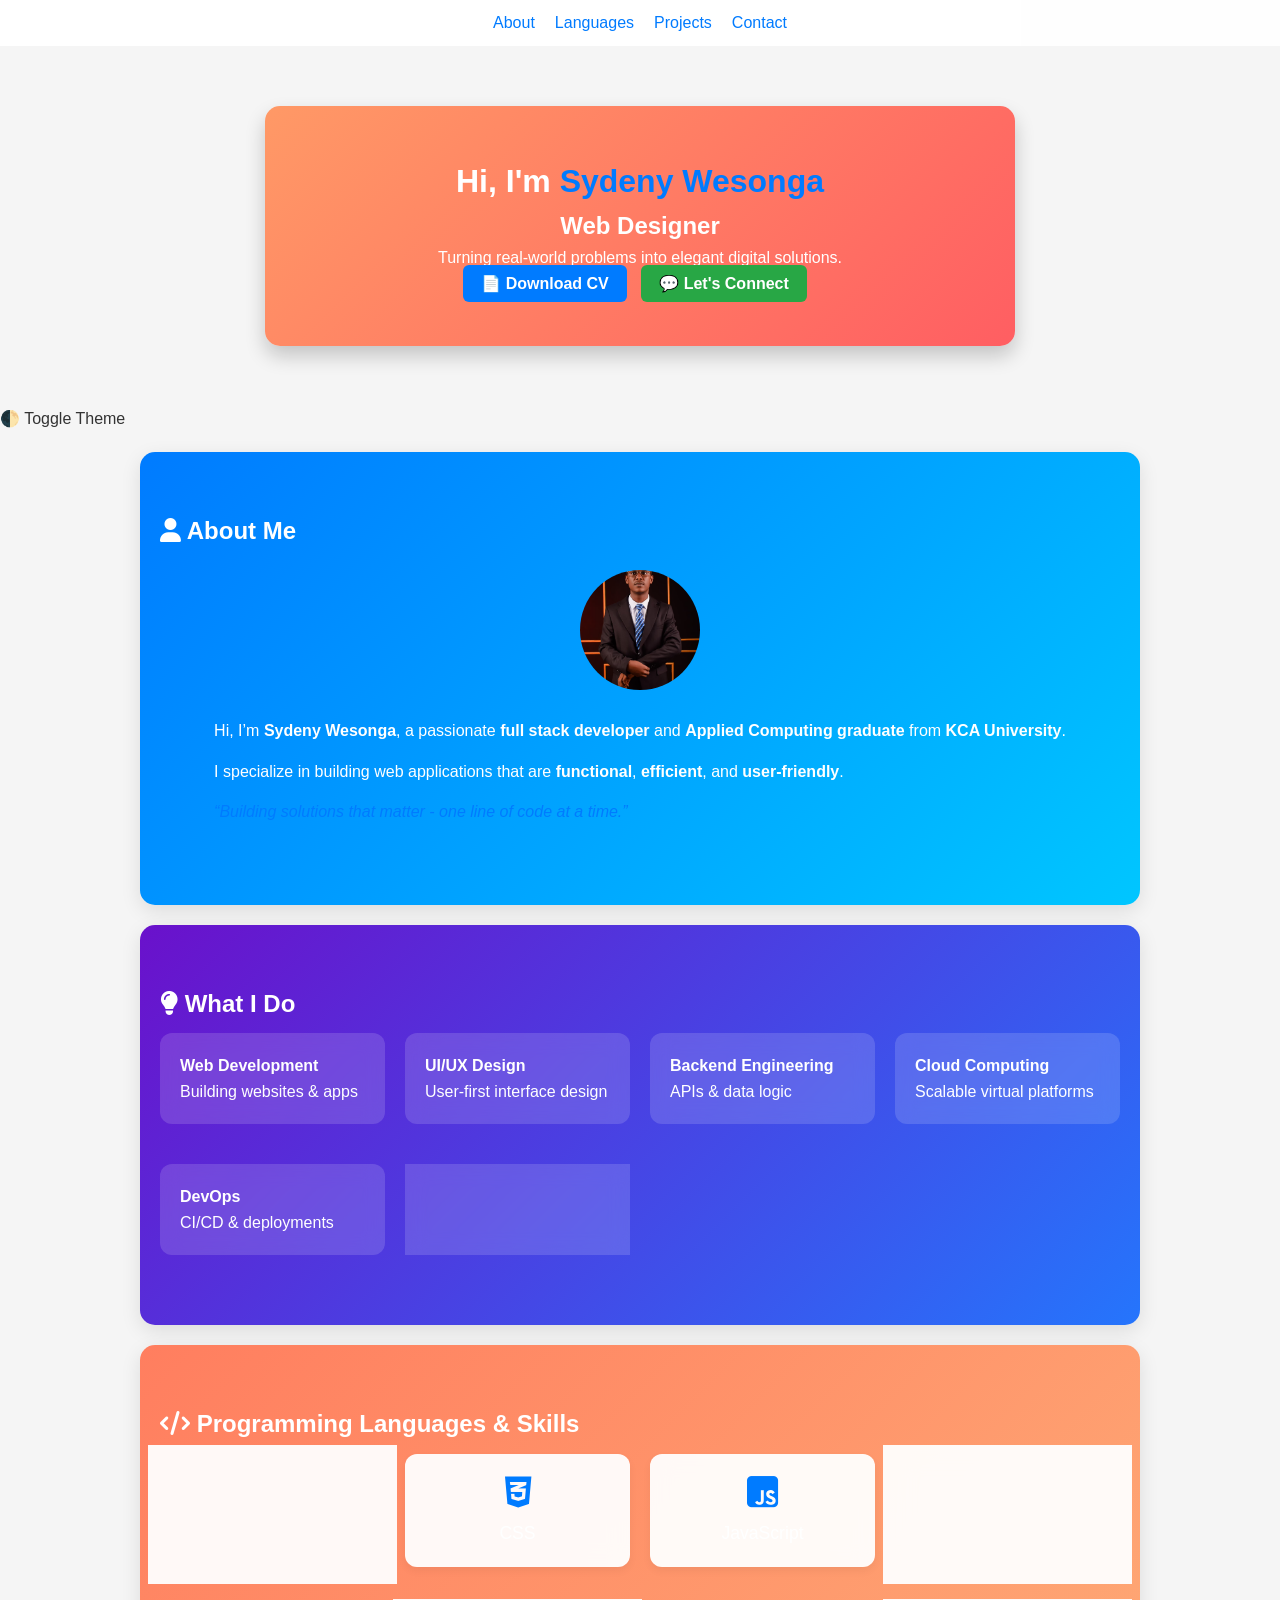
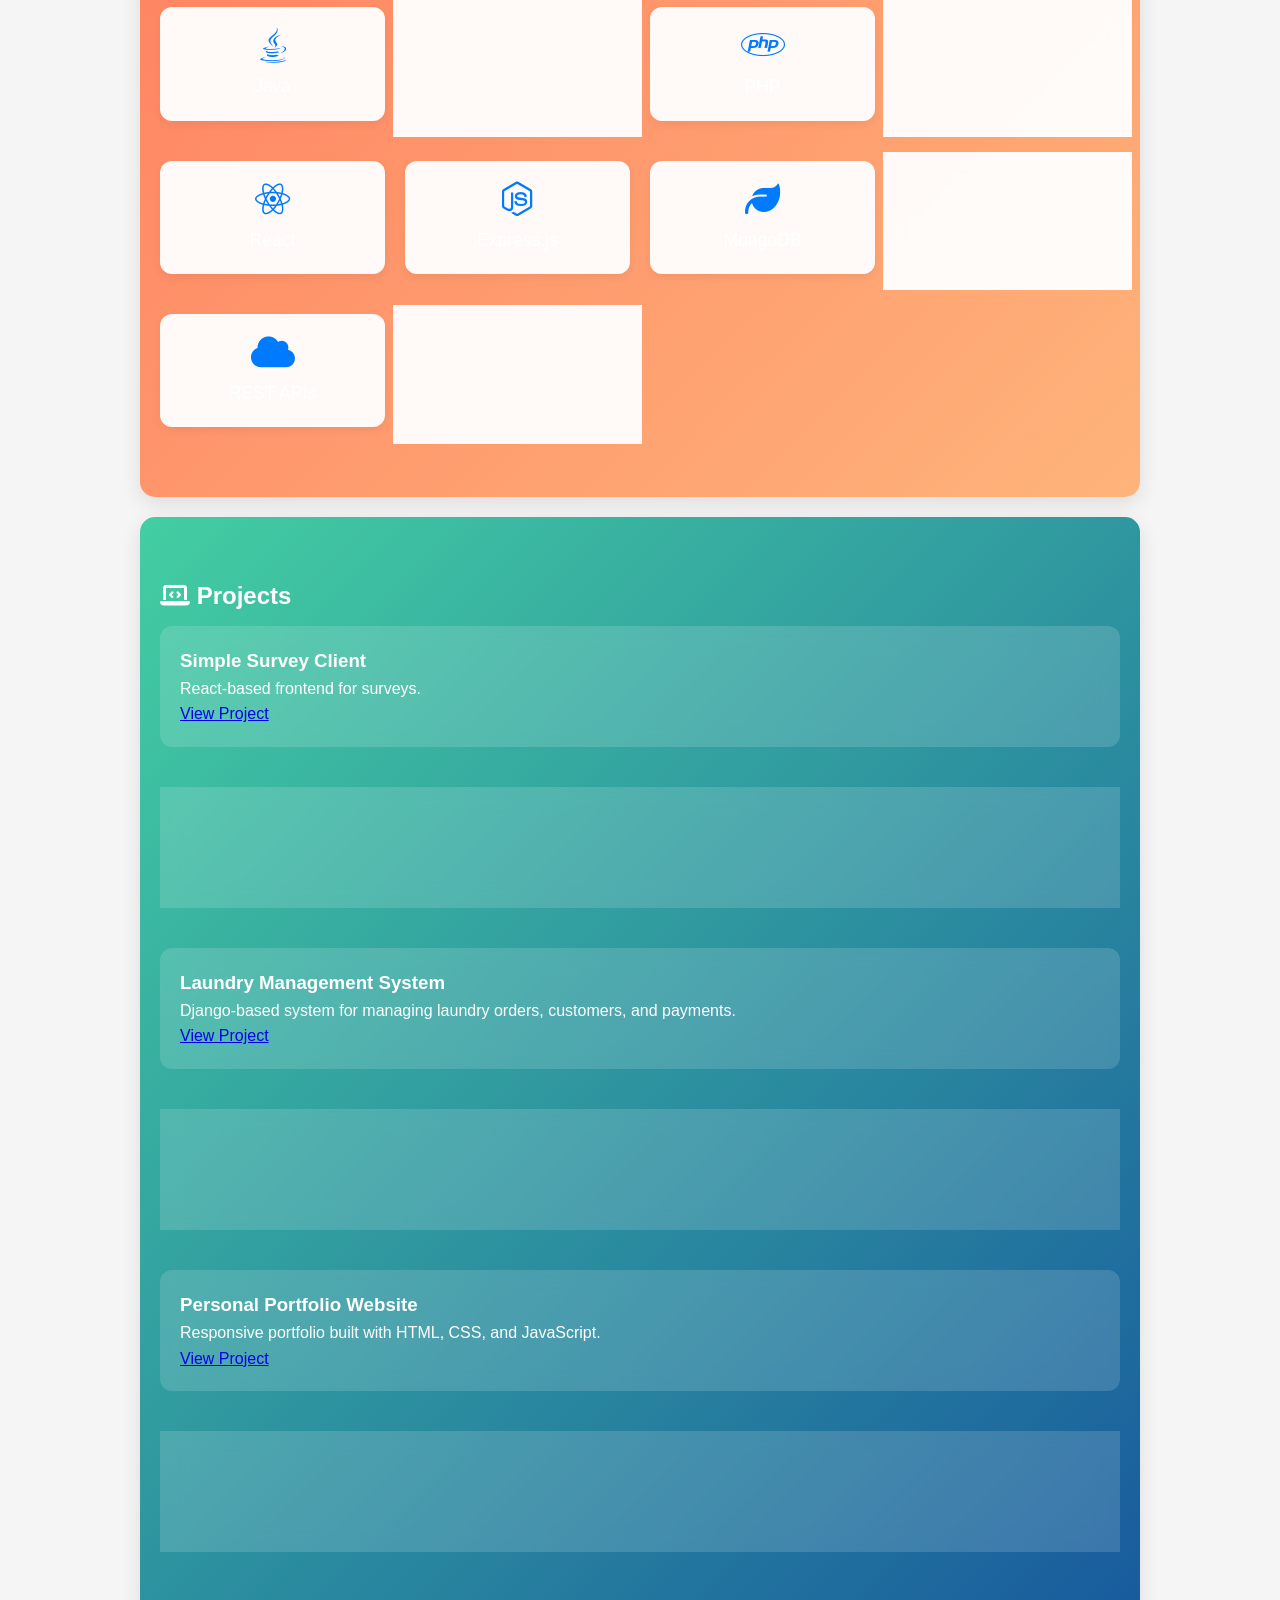
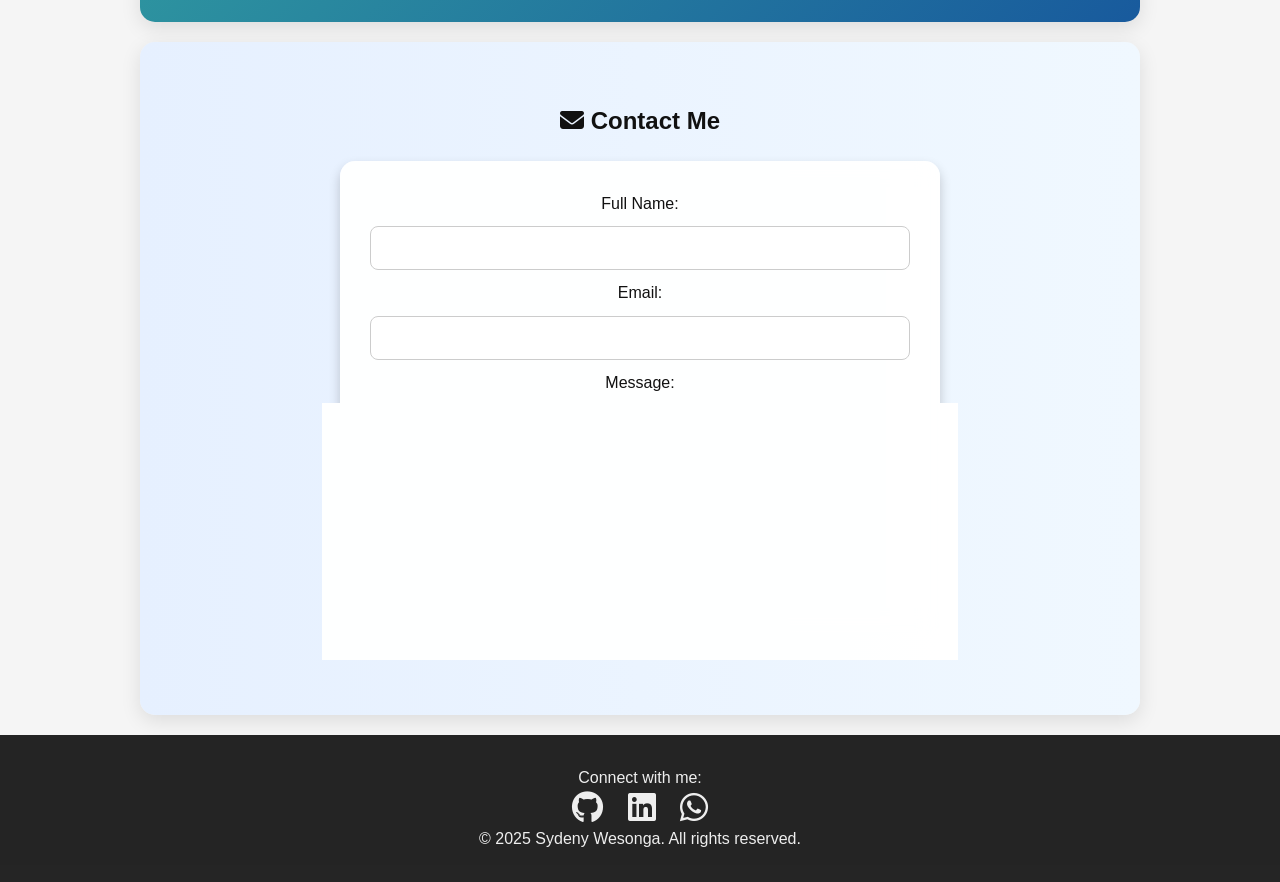
==== Portfolio/index.html @ d2469a5e "Update portfolio website and CV" ====
<!DOCTYPE html>
<html lang="en">
<head>
  <meta charset="UTF-8" />
  <meta name="viewport" content="width=device-width, initial-scale=1.0" />
  <title>Sydeny Wesonga | Portfolio</title>
  <link rel="stylesheet" href="style.css" />
  <link rel="stylesheet" href="https://cdnjs.cloudflare.com/ajax/libs/font-awesome/6.4.0/css/all.min.css" />
</head>
<body>

  <!-- Navbar -->
  <nav class="navbar">
    <ul>
      <li><a href="#about">About</a></li>
      <li><a href="#languages">Languages</a></li>
      <li><a href="#projects">Projects</a></li>
      <li><a href="#contact">Contact</a></li>
    </ul>
  </nav>

  <!-- Hero Section -->
  <header class="hero">
    <div class="hero-card">
      <h1>Hi, I'm <span class="highlight">Sydeny Wesonga</span></h1>
      <h2 id="rotatingTitle" class="rotating-title">Full Stack Developer</h2>
      <p class="hero-intro">
        Turning real-world problems into elegant digital solutions.
      </p>
      <div class="hero-actions">
        <a href="cv.pdf" download class="btn">📄 Download CV</a>
        <a href="#contact" class="btn secondary">💬 Let's Connect</a>
      </div>
    </div>
  </header>

  <!-- Theme Toggle -->
  <input type="checkbox" id="theme-toggle" hidden />
  <label for="theme-toggle" class="theme-switch">🌓 Toggle Theme</label>

  <!-- About Section -->
  <section id="about" class="fade-in section-about">
    <h2><i class="fas fa-user"></i> About Me</h2>
    <div class="about-container">
      <div class="about-image">
        <img src="profile.jpeg" alt="Sydeny Wesonga" class="profile-pic" />
      </div>
      <div class="about-text">
        <p>Hi, I’m <strong>Sydeny Wesonga</strong>, a passionate <strong>full stack developer</strong> and <strong>Applied Computing graduate</strong> from <strong>KCA University</strong>.</p>
        <p>I specialize in building web applications that are <strong>functional</strong>, <strong>efficient</strong>, and <strong>user-friendly</strong>.</p>
        <blockquote class="motto">“Building solutions that matter - one line of code at a time.”</blockquote>
      </div>
    </div>
  </section>

  <!-- Interests Section -->
  <section id="interests" class="fade-in section-interests">
    <h2><i class="fas fa-lightbulb"></i> What I Do</h2>
    <div class="grid-container grid-3">
      <div class="card"><strong>Web Development</strong><p>Building websites & apps</p></div>
      <div class="card"><strong>UI/UX Design</strong><p>User-first interface design</p></div>
      <div class="card"><strong>Backend Engineering</strong><p>APIs & data logic</p></div>
      <div class="card"><strong>Cloud Computing</strong><p>Scalable virtual platforms</p></div>
      <div class="card"><strong>DevOps</strong><p>CI/CD & deployments</p></div>
      <div class="card"><strong>Cybersecurity</strong><p>Protecting digital systems</p></div>
    </div>
  </section>

  <!-- Languages & Skills Section -->
  <section id="languages" class="fade-in section-languages">
    <h2><i class="fas fa-code"></i> Programming Languages & Skills</h2>
    <div class="grid-container grid-3">
      <div class="card"><i class="fab fa-html5 fa-2x"></i><p>HTML</p></div>
      <div class="card"><i class="fab fa-css3-alt fa-2x"></i><p>CSS</p></div>
      <div class="card"><i class="fab fa-js-square fa-2x"></i><p>JavaScript</p></div>
      <div class="card"><i class="fab fa-python fa-2x"></i><p>Python</p></div>
      <div class="card"><i class="fab fa-java fa-2x"></i><p>Java</p></div>
      <div class="card"><i class="fas fa-database fa-2x"></i><p>MySQL</p></div>
      <div class="card"><i class="fab fa-php fa-2x"></i><p>PHP</p></div>
      <div class="card"><i class="fas fa-server fa-2x"></i><p>Node.js</p></div>

      <!-- Added Skills -->
      <div class="card"><i class="fab fa-react fa-2x"></i><p>React</p></div>
      <div class="card"><i class="fab fa-node-js fa-2x"></i><p>Express.js</p></div>
      <div class="card"><i class="fas fa-leaf fa-2x"></i><p>MongoDB</p></div>
      <div class="card"><i class="fab fa-git-alt fa-2x"></i><p>Git & GitHub</p></div>
      <div class="card"><i class="fas fa-cloud fa-2x"></i><p>REST APIs</p></div>
      <div class="card"><i class="fab fa-linux fa-2x"></i><p>Linux</p></div>
    </div>
  </section>

  <!-- Projects Section -->
  <section id="projects" class="fade-in section-projects">
    <h2><i class="fas fa-laptop-code"></i> Projects</h2>
    <div class="grid-container grid-2">
      <div class="card">
        <h3>Simple Survey Client</h3>
        <p>React-based frontend for surveys.</p>
        <a href="https://github.com/Wales254/simple-survey-client" target="_blank">View Project</a>
      </div>

      <div class="card">
        <h3>Simple Survey API</h3>
        <p>PHP & MySQL RESTful API backend.</p>
        <a href="https://github.com/Wales254/simple-survey-api" target="_blank">View Project</a>
      </div>

      <!-- Added Projects -->
      <div class="card">
        <h3>Laundry Management System</h3>
        <p>Django-based system for managing laundry orders, customers, and payments.</p>
        <a href="https://github.com/Wales254/laundry-management-system" target="_blank">View Project</a>
      </div>

      <div class="card">
        <h3>Smart Home Security System</h3>
        <p>IoT-based security system with mobile alerts and basic video streaming.</p>
        <a href="https://github.com/Wales254/smart-home-security" target="_blank">View Project</a>
      </div>

      <div class="card">
        <h3>Personal Portfolio Website</h3>
        <p>Responsive portfolio built with HTML, CSS, and JavaScript.</p>
        <a href="https://github.com/Wales254/Portfolio" target="_blank">View Project</a>
      </div>

      <div class="card">
        <h3>Decision Support System (Blockchain)</h3>
        <p>Academic project integrating blockchain for data integrity and transparency.</p>
        <a href="#" target="_blank">View Project</a>
      </div>
    </div>
  </section>

  <!-- Contact Section -->
  <section id="contact" class="fade-in section-contact">
    <h2><i class="fas fa-envelope"></i> Contact Me</h2>
    <div class="card contact-card">
      <form id="contact-form" action="https://formspree.io/f/xpwljarv" method="POST">
        <label for="name">Full Name:</label>
        <input type="text" id="name" name="name" required />

        <label for="email">Email:</label>
        <input type="email" id="email" name="email" required />

        <label for="message">Message:</label>
        <textarea id="message" name="message" required></textarea>

        <button type="submit">Send</button>
      </form>
    </div>
  </section>

  <!-- Footer -->
  <footer>
    <div class="footer-content">
      <p>Connect with me:</p>
      <a href="https://github.com/Wales254" target="_blank"><i class="fab fa-github fa-2x"></i></a>
      <a href="https://www.linkedin.com/in/sydeny-walusala-wesonga/" target="_blank"><i class="fab fa-linkedin fa-2x"></i></a>
      <a href="https://wa.me/254114610579" target="_blank"><i class="fab fa-whatsapp fa-2x"></i></a>
    </div>
    <p>&copy; 2025 Sydeny Wesonga. All rights reserved.</p>
  </footer>

  <script src="script.js"></script>
</body>
</html>
---- Portfolio/style.css ----
/* Reset */
* {
  margin: 0;
  padding: 0;
  box-sizing: border-box;
}

body {
  font-family: 'Segoe UI', Tahoma, Geneva, Verdana, sans-serif;
  background-color: #f5f5f5;
  color: #333;
  line-height: 1.6;
  transition: background 0.3s, color 0.3s;
}

/* Dark mode */
body.dark {
  background-color: #121212;
  color: #eee;
}

.navbar {
  position: sticky;
  top: 0;
  background-color: rgba(255,255,255,0.95);
  text-align: center;
  padding: 10px 0;
  z-index: 1000;
  transition: background 0.3s;
}

body.dark .navbar {
  background-color: rgba(30,30,30,0.95);
}

.navbar ul {
  display: flex;
  justify-content: center;
  list-style: none;
  gap: 20px;
}

.navbar a {
  text-decoration: none;
  color: #007bff;
  font-weight: 500;
}

.navbar a:hover {
  color: #0056b3;
}

/* Hero */
.hero {
  text-align: center;
  padding: 60px 20px;
}

.hero-card {
  background-color: rgba(255,255,255,0.95);
  padding: 40px 30px;
  border-radius: 12px;
  max-width: 700px;
  margin: 0 auto;
  box-shadow: 0 6px 12px rgba(0,0,0,0.1);
  transition: background 0.3s, color 0.3s;
}

body.dark .hero-card {
  background-color: rgba(30,30,30,0.95);
  color: #eee;
}

.highlight {
  color: #007bff;
}

body.dark .highlight {
  color: #90caf9;
}

.hero-actions .btn {
  padding: 10px 18px;
  border-radius: 6px;
  text-decoration: none;
  color: white;
  background-color: #007bff;
  font-weight: 600;
  margin-right: 10px;
}

.hero-actions .btn:hover {
  background-color: #0056b3;
}

.hero-actions .btn.secondary {
  background-color: #28a745;
}

.hero-actions .btn.secondary:hover {
  background-color: #1e7e34;
}

/* About */
.about-container {
  display: flex;
  flex-wrap: wrap;
  gap: 20px;
  align-items: center;
  justify-content: center;
  padding: 20px;
}

.about-image img {
  width: 120px;
  height: 120px;
  border-radius: 50%;
  object-fit: cover;
}

.about-text p {
  margin-bottom: 15px;
}

.motto {
  font-style: italic;
  color: #007bff;
}

/* Sections */
section {
  padding: 40px 20px;
  margin: 20px auto;
  border-radius: 10px;
  max-width: 1000px;
  background-color: rgba(255,255,255,0.95);
  transition: background 0.3s, color 0.3s;
}

body.dark section {
  background-color: rgba(30,30,30,0.95);
  color: #eee;
}

/* Contact Form */
.contact-card {
  max-width: 600px;
  margin: auto;
  padding: 30px;
  border-radius: 10px;
  background-color: rgba(255,255,255,0.95);
  transition: background 0.3s;
}

body.dark .contact-card {
  background-color: rgba(30,30,30,0.95);
  color: #eee;
}

.contact-card input,
.contact-card textarea {
  width: 100%;
  padding: 10px;
  margin-top: 5px;
  margin-bottom: 10px;
  border-radius: 6px;
  border: 1px solid #ccc;
  font-size: 1rem;
}

body.dark .contact-card input,
body.dark .contact-card textarea {
  background-color: #2e2e48;
  color: #fff;
  border: 1px solid #444;
}

.contact-card button {
  padding: 10px 20px;
  border: none;
  border-radius: 6px;
  background-color: #007bff;
  color: white;
  font-size: 1rem;
  cursor: pointer;
}

.contact-card button:hover {
  background-color: #0056b3;
}

/* Footer */
footer {
  text-align: center;
  padding: 30px 20px;
  background-color: rgba(0,0,0,0.85);
  color: #eee;
}

footer a {
  color: #eee;
  margin: 0 10px;
}

footer a:hover {
  color: #ffc107;
}

/* Responsive */
@media (max-width: 768px) {
  .about-container {
    flex-direction: column;
    text-align: center;
  }
}
/* Grid Layout for cards */
.grid-container {
  display: grid;
  gap: 20px;
}

/* 3-column responsive grid */
.grid-3 {
  grid-template-columns: repeat(auto-fit, minmax(180px, 1fr));
}

/* Card styling for Languages & Skills */
#languages .card,
#skills .card {
  display: flex;
  flex-direction: column;
  align-items: center;
  justify-content: center;
  padding: 20px;
  font-size: 1.1rem;
  border-radius: 12px;
  background-color: rgba(255,255,255,0.95);
  box-shadow: 0 4px 8px rgba(0,0,0,0.05);
  transition: transform 0.3s, background 0.3s;
  cursor: default;
  text-align: center;
}

body.dark #languages .card,
body.dark #skills .card {
  background-color: rgba(30,30,30,0.95);
  color: #eee;
}

/* Icons color for languages */
#languages .card i {
  margin-bottom: 10px;
  color: #007bff;
}

body.dark #languages .card i {
  color: #90caf9;
}

/* Hover effect */
#languages .card:hover,
#skills .card:hover {
  transform: translateY(-5px);
  box-shadow: 0 6px 12px rgba(0,0,0,0.15);
}

/* Text inside cards */
#skills .card p {
  margin: 0;
  font-weight: 600;
}

/* Responsive adjustments */
@media (max-width: 600px) {
  .grid-3 {
    grid-template-columns: repeat(auto-fit, minmax(140px, 1fr));
  }
}
/* Contact Section Styling */
#contact {
  background: linear-gradient(to right, #e6f0ff, #f0f8ff);
  padding: 60px 20px;
}

body.dark #contact {
  background: linear-gradient(to right, #1c1c2e, #2a2a48);
  color: #eee;
}

.contact-card {
  max-width: 650px;
  margin: 30px auto;
  padding: 40px 30px;
  border-radius: 15px;
  background-color: rgba(255, 255, 255, 0.95);
  box-shadow: 0 10px 25px rgba(0,0,0,0.15);
  transition: all 0.3s ease;
}

body.dark .contact-card {
  background-color: rgba(34, 34, 34, 0.95);
}

/* Input groups */
.input-group {
  display: flex;
  flex-direction: column;
  margin-bottom: 20px;
}

.input-group label {
  font-weight: 600;
  margin-bottom: 8px;
  color: inherit;
}

.input-group input,
.input-group textarea {
  padding: 12px 15px;
  border-radius: 8px;
  border: 1px solid #ccc;
  font-size: 1rem;
  transition: all 0.3s ease;
  outline: none;
}

body.dark .input-group input,
body.dark .input-group textarea {
  background-color: #2a2a2a;
  border: 1px solid #555;
  color: #fff;
}

/* Focus effects */
.input-group input:focus,
.input-group textarea:focus {
  border-color: #007bff;
  box-shadow: 0 0 8px rgba(0,123,255,0.3);
}

/* Textarea adjustment */
textarea {
  resize: vertical;
  min-height: 120px;
}

/* Submit button */
#contact-form button {
  display: flex;
  align-items: center;
  justify-content: center;
  gap: 8px;
  padding: 12px 25px;
  background-color: #007bff;
  color: #fff;
  font-weight: 600;
  border: none;
  border-radius: 10px;
  cursor: pointer;
  font-size: 1rem;
  transition: background 0.3s ease, transform 0.2s ease;
}

#contact-form button:hover {
  background-color: #0056b3;
  transform: translateY(-2px);
}

/* Icon in button */
#contact-form button i {
  font-size: 1.1rem;
}

/* Optional: fade-in animation for form */
.contact-card {
  opacity: 0;
  transform: translateY(20px);
  animation: fadeInUp 1s forwards;
  animation-delay: 0.3s;
}

@keyframes fadeInUp {
  to {
    opacity: 1;
    transform: translateY(0);
  }
}
/* General Section Styling */
section {
  padding: 60px 20px;
  margin: 20px auto;
  border-radius: 15px;
  max-width: 1000px;
  color: #fff;
  box-shadow: 0 6px 20px rgba(0,0,0,0.1);
  transition: all 0.3s ease;
}

/* About Section - Blue Gradient */
.section-about {
  background: linear-gradient(135deg, #007bff, #00c6ff);
}

/* Interests Section - Purple Gradient */
.section-interests {
  background: linear-gradient(135deg, #6a11cb, #2575fc);
}

/* Languages Section - Orange Gradient */
.section-languages {
  background: linear-gradient(135deg, #ff7e5f, #feb47b);
}

/* Projects Section - Green Gradient */
.section-projects {
  background: linear-gradient(135deg, #43cea2, #185a9d);
}

/* Contact Section - Pink/Purple Gradient */
.section-contact {
  background: linear-gradient(135deg, #f7971e, #ffd200);
}

/* Cards Styling */
.card {
  background: rgba(255, 255, 255, 0.15);
  backdrop-filter: blur(10px);
  border-radius: 12px;
  padding: 20px;
  margin: 10px 0;
  transition: transform 0.3s ease, box-shadow 0.3s ease;
}

.card:hover {
  transform: translateY(-5px);
  box-shadow: 0 10px 20px rgba(0,0,0,0.3);
}

/* Hero Section */
.hero-card {
  background: linear-gradient(135deg, #ff9966, #ff5e62);
  color: #fff;
  text-align: center;
  padding: 50px 30px;
  border-radius: 15px;
  max-width: 750px;
  margin: 0 auto;
  box-shadow: 0 10px 20px rgba(0,0,0,0.2);
}

/* Buttons with colorful hover */
.btn {
  background: #fff;
  color: #000;
  font-weight: 600;
  transition: all 0.3s ease;
}

.btn:hover {
  background: #000;
  color: #fff;
}

/* Light & Dark Mode Override */
body.dark .section-about { background: linear-gradient(135deg, #0056b3, #00aaff); }
body.dark .section-interests { background: linear-gradient(135deg, #4b0082, #1e3c72); }
body.dark .section-languages { background: linear-gradient(135deg, #ff4500, #ffa500); }
body.dark .section-projects { background: linear-gradient(135deg, #2e8b57, #006400); }
body.dark .section-contact { background: linear-gradient(135deg, #ff1493, #c71585); }
/* Contact Section */
.section-contact {
  background: linear-gradient(135deg, #ff9a9e, #fad0c4, #fbc2eb, #a18cd1);
  padding: 50px 20px;
  border-radius: 15px;
  color: #111; /* Dark text for light background */
  text-align: center;
}

body:has(#theme-toggle:checked) .section-contact {
  background: linear-gradient(135deg, #6a11cb, #2575fc); /* Dark gradient */
  color: #fff; /* White text for dark background */
}

.contact-card {
  background-color: rgba(255, 255, 255, 0.95);
  padding: 30px;
  border-radius: 15px;
  max-width: 600px;
  margin: 20px auto;
  box-shadow: 0 6px 12px rgba(0,0,0,0.2);
}

body:has(#theme-toggle:checked) .contact-card {
  background-color: rgba(20, 20, 40, 0.95); /* Dark card for dark mode */
  color: #fff;
}

#contact-form input,
#contact-form textarea {
  width: 100%;
  padding: 12px;
  margin-top: 10px;
  border-radius: 8px;
  border: 1px solid #ccc;
  font-size: 1rem;
  background-color: #fff;
  color: #111;
}

body:has(#theme-toggle:checked) #contact-form input,
body:has(#theme-toggle:checked) #contact-form textarea {
  background-color: #2c2c4a;
  color: #fff;
  border: 1px solid #555;
}

#contact-form button {
  margin-top: 20px;
  padding: 12px 25px;
  background-color: #ff4d6d;
  color: #fff;
  border: none;
  border-radius: 8px;
  cursor: pointer;
  font-size: 1rem;
  font-weight: 600;
  transition: 0.3s ease;
}

#contact-form button:hover {
  background-color: #ff1a3c;
}
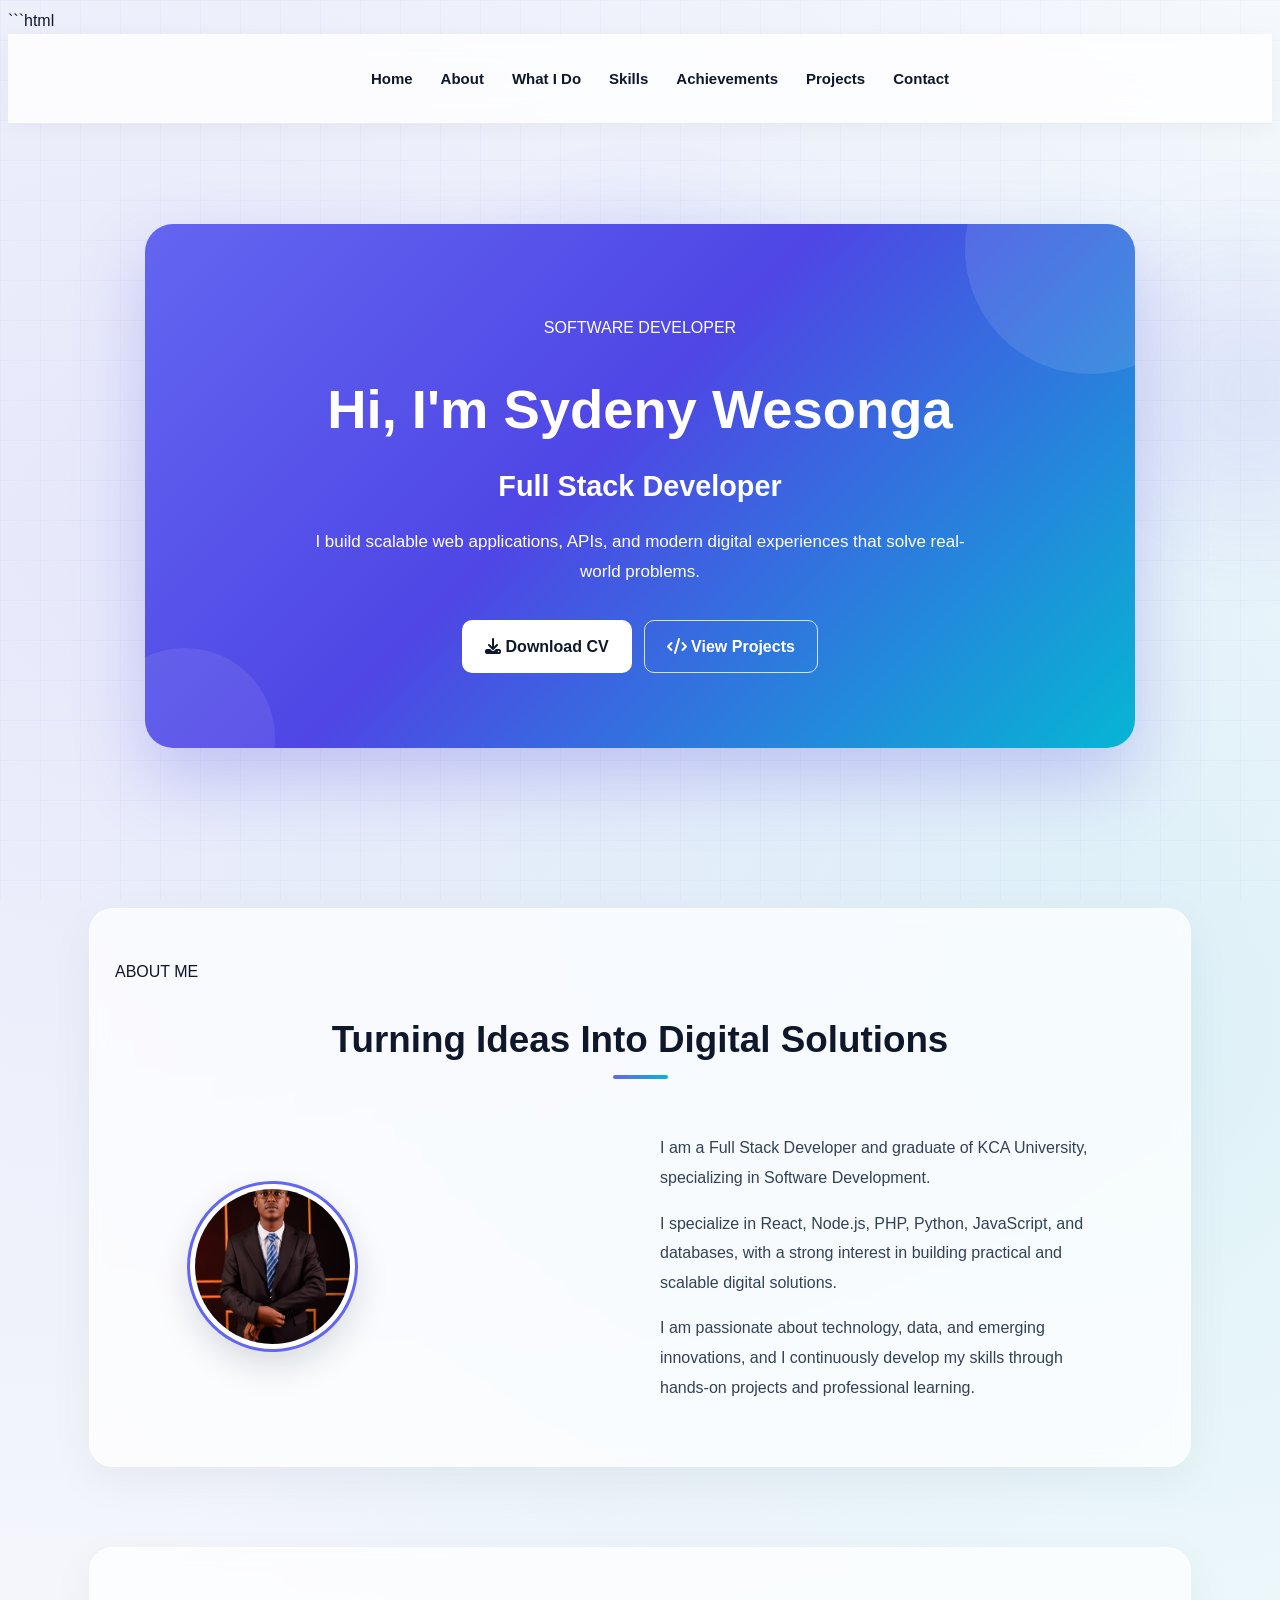
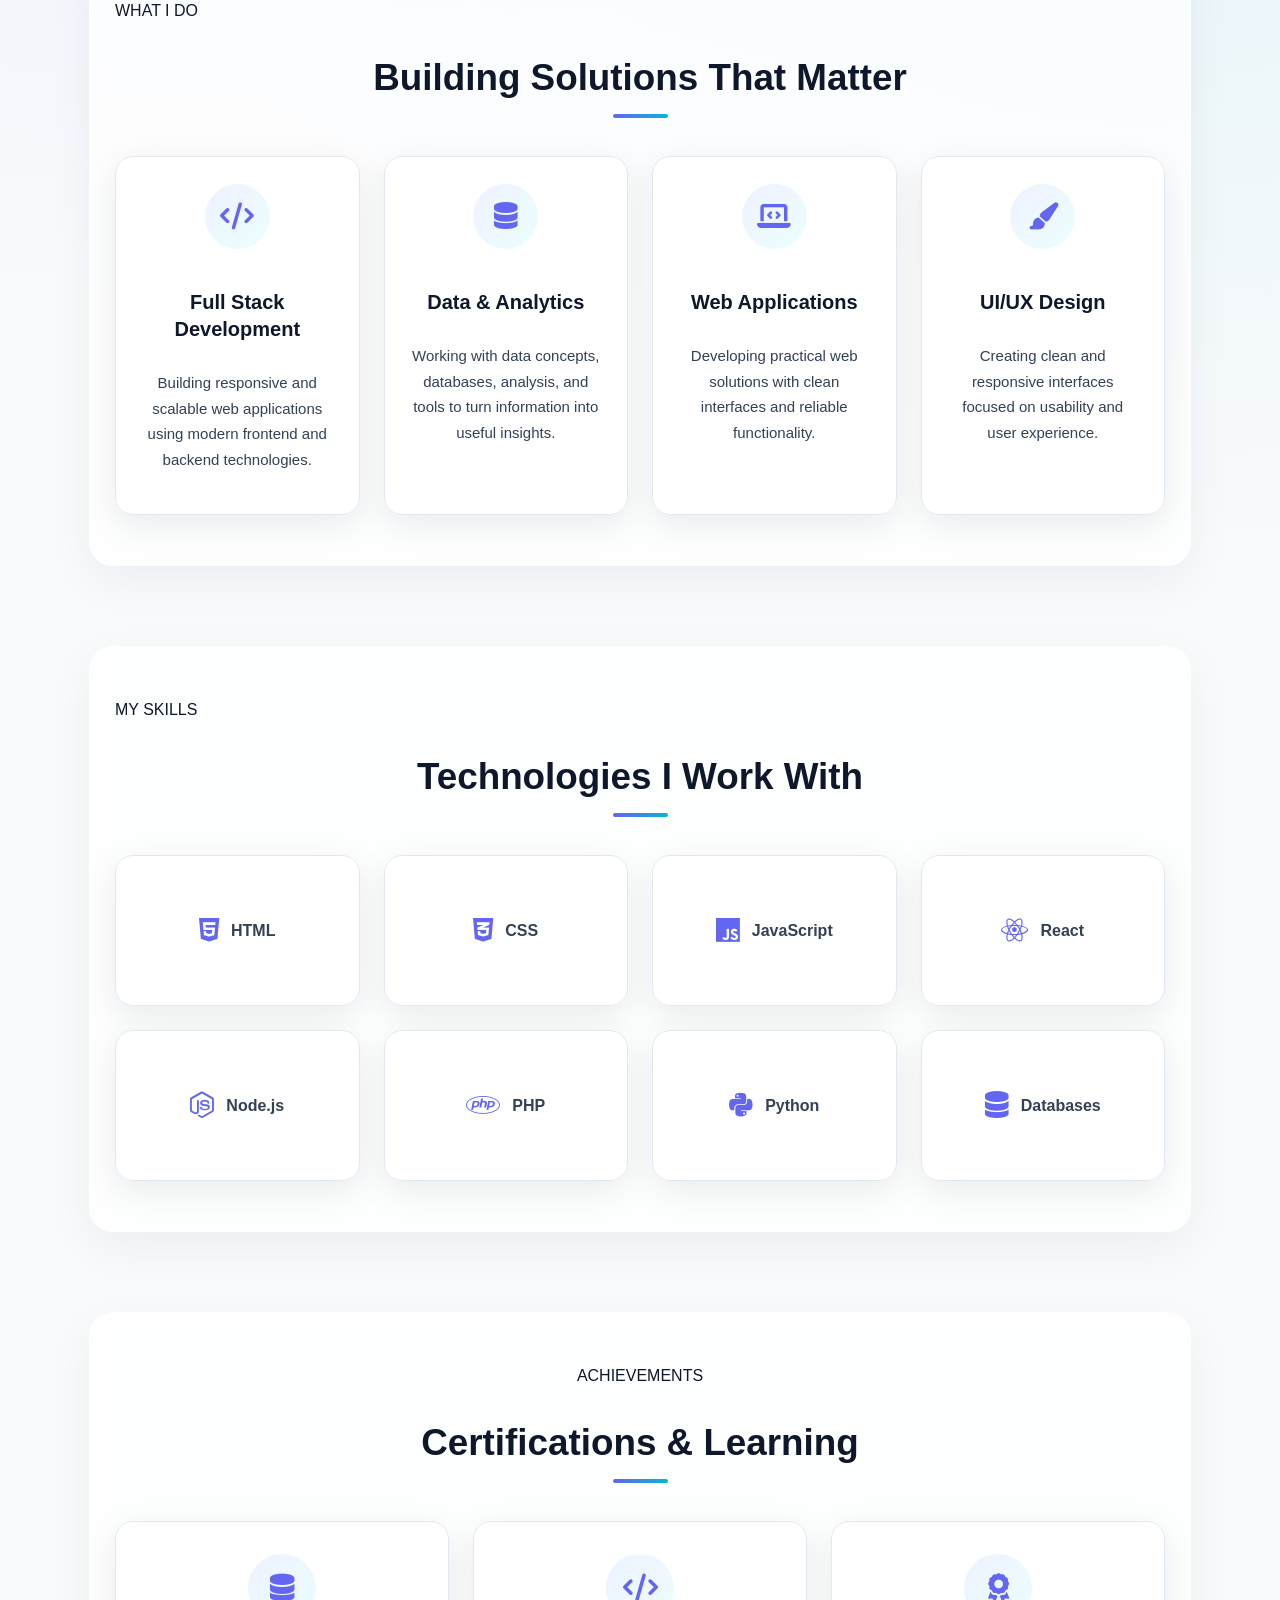
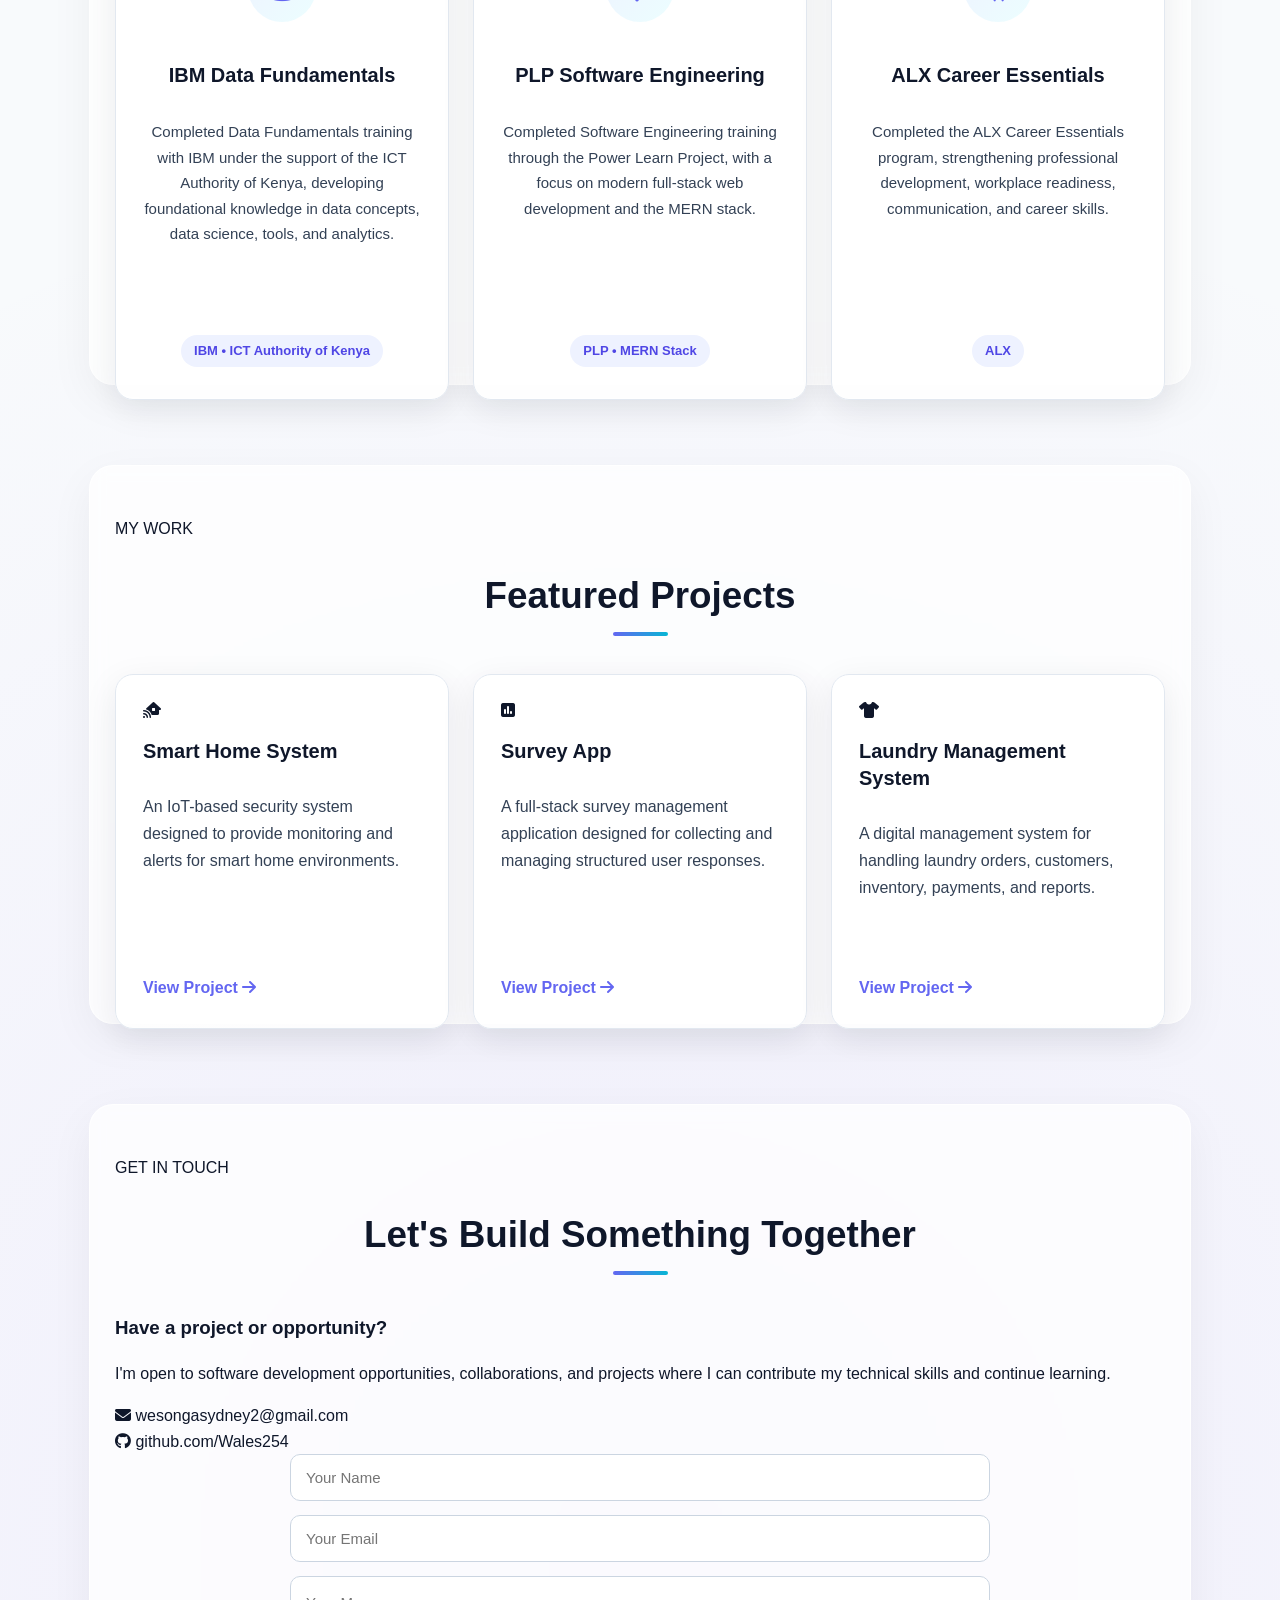
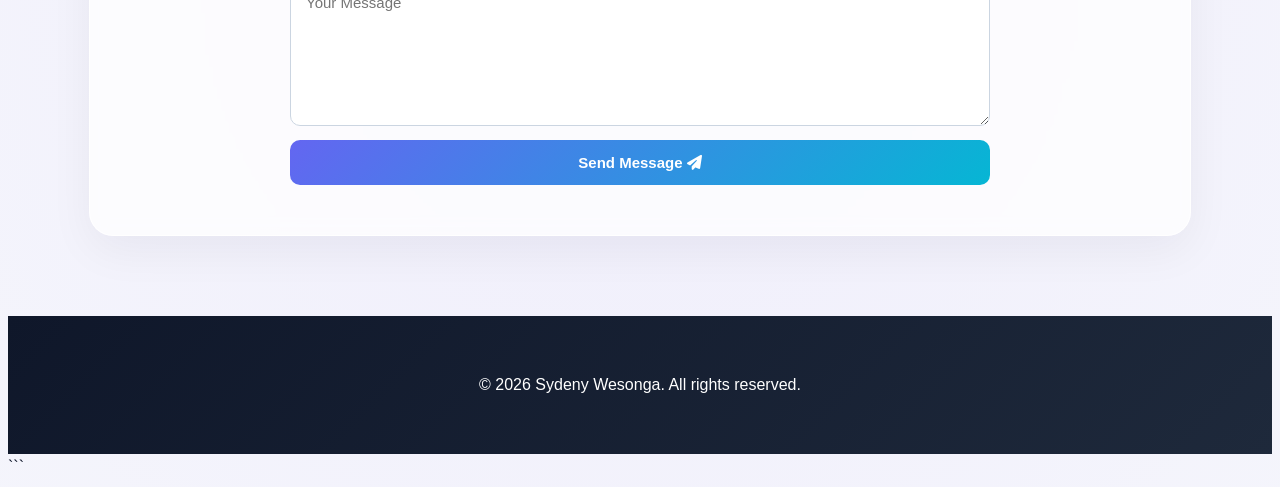
==== commit 3bdd8b83: "Improve portfolio layout and sections" ====
--- a/Portfolio/index.html
+++ b/Portfolio/index.html
@@ -1,167 +1,505 @@
+```html
 <!DOCTYPE html>
 <html lang="en">
+
 <head>
-  <meta charset="UTF-8" />
-  <meta name="viewport" content="width=device-width, initial-scale=1.0" />
-  <title>Sydeny Wesonga | Portfolio</title>
-  <link rel="stylesheet" href="style.css" />
-  <link rel="stylesheet" href="https://cdnjs.cloudflare.com/ajax/libs/font-awesome/6.4.0/css/all.min.css" />
+  <meta charset="UTF-8">
+  <meta name="viewport" content="width=device-width, initial-scale=1.0">
+
+  <title>Sydeny Wesonga | Full Stack Developer</title>
+
+  <link rel="stylesheet" href="style.css">
+
+  <link
+    rel="stylesheet"
+    href="https://cdnjs.cloudflare.com/ajax/libs/font-awesome/6.4.0/css/all.min.css"
+  >
 </head>
+
 <body>
 
-  <!-- Navbar -->
+  <!-- =========================
+       NAVBAR
+  ========================== -->
   <nav class="navbar">
     <ul>
+      <li><a href="#home">Home</a></li>
       <li><a href="#about">About</a></li>
-      <li><a href="#languages">Languages</a></li>
+      <li><a href="#services">What I Do</a></li>
+      <li><a href="#skills">Skills</a></li>
+      <li><a href="#achievements">Achievements</a></li>
       <li><a href="#projects">Projects</a></li>
       <li><a href="#contact">Contact</a></li>
     </ul>
   </nav>
 
-  <!-- Hero Section -->
-  <header class="hero">
+
+  <!-- =========================
+       HERO
+  ========================== -->
+  <header class="hero" id="home">
+
     <div class="hero-card">
-      <h1>Hi, I'm <span class="highlight">Sydeny Wesonga</span></h1>
-      <h2 id="rotatingTitle" class="rotating-title">Full Stack Developer</h2>
+
+      <p class="hero-label">
+        SOFTWARE DEVELOPER
+      </p>
+
+      <h1>
+        Hi, I'm
+        <span class="highlight">Sydeny Wesonga</span>
+      </h1>
+
+      <h2 id="rotatingTitle">
+        Full Stack Developer
+      </h2>
+
       <p class="hero-intro">
-        Turning real-world problems into elegant digital solutions.
+        I build scalable web applications, APIs, and modern digital
+        experiences that solve real-world problems.
       </p>
+
       <div class="hero-actions">
-        <a href="cv.pdf" download class="btn">📄 Download CV</a>
-        <a href="#contact" class="btn secondary">💬 Let's Connect</a>
-      </div>
-    </div>
+
+        <a href="cv.pdf" class="btn" download>
+          <i class="fas fa-download"></i>
+          Download CV
+        </a>
+
+        <a href="#projects" class="btn secondary">
+          <i class="fas fa-code"></i>
+          View Projects
+        </a>
+
+      </div>
+
+    </div>
+
   </header>
 
-  <!-- Theme Toggle -->
-  <input type="checkbox" id="theme-toggle" hidden />
-  <label for="theme-toggle" class="theme-switch">🌓 Toggle Theme</label>
-
-  <!-- About Section -->
-  <section id="about" class="fade-in section-about">
-    <h2><i class="fas fa-user"></i> About Me</h2>
+
+  <!-- =========================
+       ABOUT
+  ========================== -->
+  <section id="about">
+
+    <div class="section-heading">
+      <span>ABOUT ME</span>
+      <h2>Turning Ideas Into Digital Solutions</h2>
+    </div>
+
     <div class="about-container">
+
       <div class="about-image">
-        <img src="profile.jpeg" alt="Sydeny Wesonga" class="profile-pic" />
-      </div>
-      <div class="about-text">
-        <p>Hi, I’m <strong>Sydeny Wesonga</strong>, a passionate <strong>full stack developer</strong> and <strong>Applied Computing graduate</strong> from <strong>KCA University</strong>.</p>
-        <p>I specialize in building web applications that are <strong>functional</strong>, <strong>efficient</strong>, and <strong>user-friendly</strong>.</p>
-        <blockquote class="motto">“Building solutions that matter - one line of code at a time.”</blockquote>
-      </div>
-    </div>
+        <img
+          src="profile.jpeg"
+          class="profile-pic"
+          alt="Sydeny Wesonga"
+        >
+      </div>
+
+      <div class="about-content">
+
+        <p>
+          I am a Full Stack Developer and graduate of KCA University,
+          specializing in Software Development.
+        </p>
+
+        <p>
+          I specialize in React, Node.js, PHP, Python, JavaScript,
+          and databases, with a strong interest in building practical
+          and scalable digital solutions.
+        </p>
+
+        <p>
+          I am passionate about technology, data, and emerging
+          innovations, and I continuously develop my skills through
+          hands-on projects and professional learning.
+        </p>
+
+      </div>
+
+    </div>
+
   </section>
 
-  <!-- Interests Section -->
-  <section id="interests" class="fade-in section-interests">
-    <h2><i class="fas fa-lightbulb"></i> What I Do</h2>
-    <div class="grid-container grid-3">
-      <div class="card"><strong>Web Development</strong><p>Building websites & apps</p></div>
-      <div class="card"><strong>UI/UX Design</strong><p>User-first interface design</p></div>
-      <div class="card"><strong>Backend Engineering</strong><p>APIs & data logic</p></div>
-      <div class="card"><strong>Cloud Computing</strong><p>Scalable virtual platforms</p></div>
-      <div class="card"><strong>DevOps</strong><p>CI/CD & deployments</p></div>
-      <div class="card"><strong>Cybersecurity</strong><p>Protecting digital systems</p></div>
-    </div>
+
+  <!-- =========================
+       WHAT I DO
+  ========================== -->
+  <section id="services">
+
+    <div class="section-heading">
+      <span>WHAT I DO</span>
+      <h2>Building Solutions That Matter</h2>
+    </div>
+
+    <div class="grid services-grid">
+
+      <div class="card service-card">
+
+        <div class="service-icon">
+          <i class="fas fa-code"></i>
+        </div>
+
+        <h3>Full Stack Development</h3>
+
+        <p>
+          Building responsive and scalable web applications
+          using modern frontend and backend technologies.
+        </p>
+
+      </div>
+
+
+      <div class="card service-card">
+
+        <div class="service-icon">
+          <i class="fas fa-database"></i>
+        </div>
+
+        <h3>Data & Analytics</h3>
+
+        <p>
+          Working with data concepts, databases, analysis,
+          and tools to turn information into useful insights.
+        </p>
+
+      </div>
+
+
+      <div class="card service-card">
+
+        <div class="service-icon">
+          <i class="fas fa-laptop-code"></i>
+        </div>
+
+        <h3>Web Applications</h3>
+
+        <p>
+          Developing practical web solutions with clean
+          interfaces and reliable functionality.
+        </p>
+
+      </div>
+
+
+      <div class="card service-card">
+
+        <div class="service-icon">
+          <i class="fas fa-paint-brush"></i>
+        </div>
+
+        <h3>UI/UX Design</h3>
+
+        <p>
+          Creating clean and responsive interfaces focused
+          on usability and user experience.
+        </p>
+
+      </div>
+
+    </div>
+
   </section>
 
-  <!-- Languages & Skills Section -->
-  <section id="languages" class="fade-in section-languages">
-    <h2><i class="fas fa-code"></i> Programming Languages & Skills</h2>
-    <div class="grid-container grid-3">
-      <div class="card"><i class="fab fa-html5 fa-2x"></i><p>HTML</p></div>
-      <div class="card"><i class="fab fa-css3-alt fa-2x"></i><p>CSS</p></div>
-      <div class="card"><i class="fab fa-js-square fa-2x"></i><p>JavaScript</p></div>
-      <div class="card"><i class="fab fa-python fa-2x"></i><p>Python</p></div>
-      <div class="card"><i class="fab fa-java fa-2x"></i><p>Java</p></div>
-      <div class="card"><i class="fas fa-database fa-2x"></i><p>MySQL</p></div>
-      <div class="card"><i class="fab fa-php fa-2x"></i><p>PHP</p></div>
-      <div class="card"><i class="fas fa-server fa-2x"></i><p>Node.js</p></div>
-
-      <!-- Added Skills -->
-      <div class="card"><i class="fab fa-react fa-2x"></i><p>React</p></div>
-      <div class="card"><i class="fab fa-node-js fa-2x"></i><p>Express.js</p></div>
-      <div class="card"><i class="fas fa-leaf fa-2x"></i><p>MongoDB</p></div>
-      <div class="card"><i class="fab fa-git-alt fa-2x"></i><p>Git & GitHub</p></div>
-      <div class="card"><i class="fas fa-cloud fa-2x"></i><p>REST APIs</p></div>
-      <div class="card"><i class="fab fa-linux fa-2x"></i><p>Linux</p></div>
-    </div>
+
+  <!-- =========================
+       SKILLS
+  ========================== -->
+  <section id="skills">
+
+    <div class="section-heading">
+      <span>MY SKILLS</span>
+      <h2>Technologies I Work With</h2>
+    </div>
+
+    <div class="grid skills-grid">
+
+      <div class="card skill-card">
+        <i class="fab fa-html5"></i>
+        <span>HTML</span>
+      </div>
+
+      <div class="card skill-card">
+        <i class="fab fa-css3-alt"></i>
+        <span>CSS</span>
+      </div>
+
+      <div class="card skill-card">
+        <i class="fab fa-js"></i>
+        <span>JavaScript</span>
+      </div>
+
+      <div class="card skill-card">
+        <i class="fab fa-react"></i>
+        <span>React</span>
+      </div>
+
+      <div class="card skill-card">
+        <i class="fab fa-node-js"></i>
+        <span>Node.js</span>
+      </div>
+
+      <div class="card skill-card">
+        <i class="fab fa-php"></i>
+        <span>PHP</span>
+      </div>
+
+      <div class="card skill-card">
+        <i class="fab fa-python"></i>
+        <span>Python</span>
+      </div>
+
+      <div class="card skill-card">
+        <i class="fas fa-database"></i>
+        <span>Databases</span>
+      </div>
+
+    </div>
+
   </section>
 
-  <!-- Projects Section -->
-  <section id="projects" class="fade-in section-projects">
-    <h2><i class="fas fa-laptop-code"></i> Projects</h2>
-    <div class="grid-container grid-2">
-      <div class="card">
-        <h3>Simple Survey Client</h3>
-        <p>React-based frontend for surveys.</p>
-        <a href="https://github.com/Wales254/simple-survey-client" target="_blank">View Project</a>
-      </div>
-
-      <div class="card">
-        <h3>Simple Survey API</h3>
-        <p>PHP & MySQL RESTful API backend.</p>
-        <a href="https://github.com/Wales254/simple-survey-api" target="_blank">View Project</a>
-      </div>
-
-      <!-- Added Projects -->
-      <div class="card">
+
+  <!-- =========================
+       ACHIEVEMENTS
+  ========================== -->
+  <section id="achievements">
+
+    <div class="section-heading">
+      <span>ACHIEVEMENTS</span>
+      <h2>Certifications & Learning</h2>
+    </div>
+
+    <div class="grid achievements-grid">
+
+      <div class="card achievement-card">
+
+        <div class="achievement-icon">
+          <i class="fas fa-database"></i>
+        </div>
+
+        <h3>IBM Data Fundamentals</h3>
+
+        <p>
+          Completed Data Fundamentals training with IBM under
+          the support of the ICT Authority of Kenya, developing
+          foundational knowledge in data concepts, data science,
+          tools, and analytics.
+        </p>
+
+        <span class="achievement-tag">
+          IBM • ICT Authority of Kenya
+        </span>
+
+      </div>
+
+
+      <div class="card achievement-card">
+
+        <div class="achievement-icon">
+          <i class="fas fa-code"></i>
+        </div>
+
+        <h3>PLP Software Engineering</h3>
+
+        <p>
+          Completed Software Engineering training through the
+          Power Learn Project, with a focus on modern full-stack
+          web development and the MERN stack.
+        </p>
+
+        <span class="achievement-tag">
+          PLP • MERN Stack
+        </span>
+
+      </div>
+
+
+      <div class="card achievement-card">
+
+        <div class="achievement-icon">
+          <i class="fas fa-award"></i>
+        </div>
+
+        <h3>ALX Career Essentials</h3>
+
+        <p>
+          Completed the ALX Career Essentials program,
+          strengthening professional development, workplace
+          readiness, communication, and career skills.
+        </p>
+
+        <span class="achievement-tag">
+          ALX
+        </span>
+
+      </div>
+
+    </div>
+
+  </section>
+
+
+  <!-- =========================
+       PROJECTS
+  ========================== -->
+  <section id="projects">
+
+    <div class="section-heading">
+      <span>MY WORK</span>
+      <h2>Featured Projects</h2>
+    </div>
+
+    <div class="grid projects-grid">
+
+      <div class="card project">
+
+        <div class="project-icon">
+          <i class="fas fa-house-signal"></i>
+        </div>
+
+        <h3>Smart Home System</h3>
+
+        <p>
+          An IoT-based security system designed to provide
+          monitoring and alerts for smart home environments.
+        </p>
+
+        <a href="#" class="project-link">
+          View Project
+          <i class="fas fa-arrow-right"></i>
+        </a>
+
+      </div>
+
+
+      <div class="card project">
+
+        <div class="project-icon">
+          <i class="fas fa-square-poll-vertical"></i>
+        </div>
+
+        <h3>Survey App</h3>
+
+        <p>
+          A full-stack survey management application designed
+          for collecting and managing structured user responses.
+        </p>
+
+        <a href="#" class="project-link">
+          View Project
+          <i class="fas fa-arrow-right"></i>
+        </a>
+
+      </div>
+
+
+      <div class="card project">
+
+        <div class="project-icon">
+          <i class="fas fa-shirt"></i>
+        </div>
+
         <h3>Laundry Management System</h3>
-        <p>Django-based system for managing laundry orders, customers, and payments.</p>
-        <a href="https://github.com/Wales254/laundry-management-system" target="_blank">View Project</a>
-      </div>
-
-      <div class="card">
-        <h3>Smart Home Security System</h3>
-        <p>IoT-based security system with mobile alerts and basic video streaming.</p>
-        <a href="https://github.com/Wales254/smart-home-security" target="_blank">View Project</a>
-      </div>
-
-      <div class="card">
-        <h3>Personal Portfolio Website</h3>
-        <p>Responsive portfolio built with HTML, CSS, and JavaScript.</p>
-        <a href="https://github.com/Wales254/Portfolio" target="_blank">View Project</a>
-      </div>
-
-      <div class="card">
-        <h3>Decision Support System (Blockchain)</h3>
-        <p>Academic project integrating blockchain for data integrity and transparency.</p>
-        <a href="#" target="_blank">View Project</a>
-      </div>
-    </div>
+
+        <p>
+          A digital management system for handling laundry
+          orders, customers, inventory, payments, and reports.
+        </p>
+
+        <a href="#" class="project-link">
+          View Project
+          <i class="fas fa-arrow-right"></i>
+        </a>
+
+      </div>
+
+    </div>
+
   </section>
 
-  <!-- Contact Section -->
-  <section id="contact" class="fade-in section-contact">
-    <h2><i class="fas fa-envelope"></i> Contact Me</h2>
-    <div class="card contact-card">
-      <form id="contact-form" action="https://formspree.io/f/xpwljarv" method="POST">
-        <label for="name">Full Name:</label>
-        <input type="text" id="name" name="name" required />
-
-        <label for="email">Email:</label>
-        <input type="email" id="email" name="email" required />
-
-        <label for="message">Message:</label>
-        <textarea id="message" name="message" required></textarea>
-
-        <button type="submit">Send</button>
+
+  <!-- =========================
+       CONTACT
+  ========================== -->
+  <section id="contact">
+
+    <div class="section-heading">
+      <span>GET IN TOUCH</span>
+      <h2>Let's Build Something Together</h2>
+    </div>
+
+    <div class="contact-container">
+
+      <div class="contact-info">
+
+        <h3>Have a project or opportunity?</h3>
+
+        <p>
+          I'm open to software development opportunities,
+          collaborations, and projects where I can contribute
+          my technical skills and continue learning.
+        </p>
+
+        <div class="contact-item">
+          <i class="fas fa-envelope"></i>
+          <span>wesongasydney2@gmail.com</span>
+        </div>
+
+        <div class="contact-item">
+          <i class="fab fa-github"></i>
+          <span>github.com/Wales254</span>
+        </div>
+
+      </div>
+
+
+      <form id="contact-form">
+
+        <input
+          type="text"
+          placeholder="Your Name"
+          required
+        >
+
+        <input
+          type="email"
+          placeholder="Your Email"
+          required
+        >
+
+        <textarea
+          placeholder="Your Message"
+          required
+        ></textarea>
+
+        <button type="submit">
+          Send Message
+          <i class="fas fa-paper-plane"></i>
+        </button>
+
       </form>
-    </div>
+
+    </div>
+
   </section>
 
-  <!-- Footer -->
+
+  <!-- =========================
+       FOOTER
+  ========================== -->
   <footer>
-    <div class="footer-content">
-      <p>Connect with me:</p>
-      <a href="https://github.com/Wales254" target="_blank"><i class="fab fa-github fa-2x"></i></a>
-      <a href="https://www.linkedin.com/in/sydeny-walusala-wesonga/" target="_blank"><i class="fab fa-linkedin fa-2x"></i></a>
-      <a href="https://wa.me/254114610579" target="_blank"><i class="fab fa-whatsapp fa-2x"></i></a>
-    </div>
-    <p>&copy; 2025 Sydeny Wesonga. All rights reserved.</p>
+
+    <p>
+      © 2026 Sydeny Wesonga. All rights reserved.
+    </p>
+
   </footer>
 
+
   <script src="script.js"></script>
+
 </body>
 </html>
+```
--- a/Portfolio/style.css
+++ b/Portfolio/style.css
@@ -1,532 +1,1087 @@
-/* Reset */
+```css
+/* =========================
+   RESET
+========================= */
+
 * {
   margin: 0;
   padding: 0;
   box-sizing: border-box;
 }
 
+
+/* =========================
+   VARIABLES
+========================= */
+
+:root {
+  --primary: #6366f1;
+  --primary-dark: #4f46e5;
+  --secondary: #06b6d4;
+
+  --dark: #0f172a;
+  --text: #334155;
+  --muted: #64748b;
+
+  --light: #f8fafc;
+  --white: #ffffff;
+
+  --border: #e2e8f0;
+
+  --shadow: 0 10px 35px rgba(15, 23, 42, 0.08);
+  --shadow-hover: 0 18px 45px rgba(99, 102, 241, 0.16);
+}
+
+
+/* =========================
+   HTML & BODY
+========================= */
+
+html {
+  scroll-behavior: smooth;
+  scroll-padding-top: 90px;
+}
+
 body {
-  font-family: 'Segoe UI', Tahoma, Geneva, Verdana, sans-serif;
-  background-color: #f5f5f5;
-  color: #333;
+  font-family: "Segoe UI", Arial, sans-serif;
+  color: var(--dark);
   line-height: 1.6;
-  transition: background 0.3s, color 0.3s;
-}
-
-/* Dark mode */
-body.dark {
-  background-color: #121212;
-  color: #eee;
-}
+  overflow-x: hidden;
+
+  /* SaaS background */
+  background:
+    radial-gradient(
+      circle at 10% 10%,
+      rgba(99, 102, 241, 0.12),
+      transparent 28%
+    ),
+    radial-gradient(
+      circle at 90% 20%,
+      rgba(6, 182, 212, 0.10),
+      transparent 25%
+    ),
+    radial-gradient(
+      circle at 50% 90%,
+      rgba(139, 92, 246, 0.08),
+      transparent 30%
+    ),
+    #f8fafc;
+
+  position: relative;
+}
+
+
+/* =========================
+   SUBTLE SAAS GRID
+========================= */
+
+body::before {
+  content: "";
+  position: fixed;
+  inset: 0;
+
+  background-image:
+    linear-gradient(
+      rgba(99, 102, 241, 0.035) 1px,
+      transparent 1px
+    ),
+    linear-gradient(
+      90deg,
+      rgba(99, 102, 241, 0.035) 1px,
+      transparent 1px
+    );
+
+  background-size: 40px 40px;
+
+  pointer-events: none;
+  z-index: -2;
+}
+
+
+/* =========================
+   SOFT BACKGROUND GLOW
+========================= */
+
+body::after {
+  content: "";
+  position: fixed;
+
+  width: 420px;
+  height: 420px;
+
+  top: 20%;
+  right: -180px;
+
+  background:
+    radial-gradient(
+      circle,
+      rgba(99, 102, 241, 0.12),
+      transparent 70%
+    );
+
+  filter: blur(20px);
+
+  pointer-events: none;
+  z-index: -1;
+}
+
+
+/* =========================
+   NAVBAR
+========================= */
 
 .navbar {
   position: sticky;
   top: 0;
-  background-color: rgba(255,255,255,0.95);
-  text-align: center;
-  padding: 10px 0;
   z-index: 1000;
-  transition: background 0.3s;
-}
-
-body.dark .navbar {
-  background-color: rgba(30,30,30,0.95);
+
+  background: rgba(255, 255, 255, 0.82);
+
+  backdrop-filter: blur(16px);
+  -webkit-backdrop-filter: blur(16px);
+
+  padding: 16px 20px;
+
+  border-bottom: 1px solid rgba(226, 232, 240, 0.8);
+
+  box-shadow:
+    0 4px 20px rgba(15, 23, 42, 0.04);
 }
 
 .navbar ul {
   display: flex;
   justify-content: center;
+  align-items: center;
+
+  flex-wrap: wrap;
+
+  gap: 10px 24px;
+
   list-style: none;
-  gap: 20px;
 }
 
 .navbar a {
+  position: relative;
+
   text-decoration: none;
-  color: #007bff;
-  font-weight: 500;
+
+  color: var(--dark);
+
+  font-size: 15px;
+  font-weight: 600;
+
+  padding: 6px 2px;
+
+  transition:
+    color 0.3s ease;
+}
+
+.navbar a::after {
+  content: "";
+
+  position: absolute;
+
+  left: 0;
+  bottom: -4px;
+
+  width: 0;
+  height: 2px;
+
+  background:
+    linear-gradient(
+      90deg,
+      var(--primary),
+      var(--secondary)
+    );
+
+  transition: width 0.3s ease;
 }
 
 .navbar a:hover {
-  color: #0056b3;
-}
-
-/* Hero */
+  color: var(--primary);
+}
+
+.navbar a:hover::after {
+  width: 100%;
+}
+
+
+/* =========================
+   HERO
+========================= */
+
 .hero {
+  position: relative;
+
+  padding: 100px 20px 80px;
+
   text-align: center;
-  padding: 60px 20px;
-}
+}
+
+
+/* Decorative SaaS glow */
+
+.hero::before {
+  content: "";
+
+  position: absolute;
+
+  width: 500px;
+  height: 500px;
+
+  top: 20px;
+  left: 50%;
+
+  transform: translateX(-50%);
+
+  background:
+    radial-gradient(
+      circle,
+      rgba(99, 102, 241, 0.12),
+      transparent 70%
+    );
+
+  filter: blur(15px);
+
+  z-index: -1;
+}
+
 
 .hero-card {
-  background-color: rgba(255,255,255,0.95);
-  padding: 40px 30px;
-  border-radius: 12px;
-  max-width: 700px;
-  margin: 0 auto;
-  box-shadow: 0 6px 12px rgba(0,0,0,0.1);
-  transition: background 0.3s, color 0.3s;
-}
-
-body.dark .hero-card {
-  background-color: rgba(30,30,30,0.95);
-  color: #eee;
+  position: relative;
+
+  max-width: 900px;
+
+  margin: auto;
+
+  padding: 75px 45px;
+
+  border-radius: 28px;
+
+  color: var(--white);
+
+  background:
+    linear-gradient(
+      135deg,
+      #6366f1 0%,
+      #4f46e5 45%,
+      #06b6d4 100%
+    );
+
+  box-shadow:
+    0 30px 70px rgba(79, 70, 229, 0.25);
+
+  overflow: hidden;
+}
+
+
+/* Hero decorative circles */
+
+.hero-card::before {
+  content: "";
+
+  position: absolute;
+
+  width: 250px;
+  height: 250px;
+
+  top: -100px;
+  right: -80px;
+
+  border-radius: 50%;
+
+  background:
+    rgba(255, 255, 255, 0.10);
+}
+
+.hero-card::after {
+  content: "";
+
+  position: absolute;
+
+  width: 180px;
+  height: 180px;
+
+  bottom: -80px;
+  left: -50px;
+
+  border-radius: 50%;
+
+  background:
+    rgba(255, 255, 255, 0.08);
+}
+
+
+.hero-card h1 {
+  position: relative;
+  z-index: 2;
+
+  font-size: clamp(2rem, 5vw, 3.4rem);
+
+  line-height: 1.2;
+
+  margin-bottom: 18px;
+}
+
+.hero-card h2 {
+  position: relative;
+  z-index: 2;
+
+  font-size: clamp(1.2rem, 3vw, 1.8rem);
+
+  line-height: 1.4;
+
+  margin-bottom: 20px;
+
+  min-height: 40px;
 }
 
 .highlight {
-  color: #007bff;
-}
-
-body.dark .highlight {
-  color: #90caf9;
-}
-
-.hero-actions .btn {
-  padding: 10px 18px;
-  border-radius: 6px;
+  color: var(--white);
+}
+
+.hero-intro {
+  position: relative;
+  z-index: 2;
+
+  max-width: 680px;
+
+  margin: 0 auto 32px;
+
+  font-size: 17px;
+
+  line-height: 1.8;
+}
+
+
+/* =========================
+   BUTTONS
+========================= */
+
+.hero-actions {
+  position: relative;
+  z-index: 5;
+
+  display: flex;
+
+  justify-content: center;
+  align-items: center;
+
+  flex-wrap: wrap;
+
+  gap: 12px;
+}
+
+.btn {
+  padding: 13px 22px;
+
+  background: var(--white);
+
+  color: var(--dark);
+
+  border-radius: 10px;
+
   text-decoration: none;
-  color: white;
-  background-color: #007bff;
-  font-weight: 600;
-  margin-right: 10px;
-}
-
-.hero-actions .btn:hover {
-  background-color: #0056b3;
-}
-
-.hero-actions .btn.secondary {
-  background-color: #28a745;
-}
-
-.hero-actions .btn.secondary:hover {
-  background-color: #1e7e34;
-}
-
-/* About */
+
+  display: inline-block;
+
+  font-weight: 700;
+
+  border: 1px solid transparent;
+
+  transition:
+    transform 0.3s ease,
+    box-shadow 0.3s ease,
+    background 0.3s ease;
+}
+
+.btn:hover {
+  transform: translateY(-3px);
+
+  box-shadow:
+    0 10px 25px rgba(15, 23, 42, 0.18);
+}
+
+.btn.secondary {
+  background: transparent;
+
+  border: 1px solid rgba(255, 255, 255, 0.8);
+
+  color: var(--white);
+}
+
+.btn.secondary:hover {
+  background: rgba(255, 255, 255, 0.12);
+}
+
+
+/* =========================
+   SECTIONS
+========================= */
+
+section {
+  position: relative;
+
+  width: min(1050px, calc(100% - 40px));
+
+  margin: 80px auto;
+
+  padding: 50px 25px;
+
+  /* Glass/SaaS surface */
+
+  background:
+    rgba(255, 255, 255, 0.72);
+
+  backdrop-filter: blur(8px);
+  -webkit-backdrop-filter: blur(8px);
+
+  border: 1px solid rgba(255, 255, 255, 0.8);
+
+  border-radius: 24px;
+
+  box-shadow:
+    0 15px 45px rgba(15, 23, 42, 0.05);
+}
+
+section h2 {
+  text-align: center;
+
+  font-size: clamp(1.7rem, 4vw, 2.3rem);
+
+  margin-bottom: 38px;
+
+  line-height: 1.3;
+}
+
+
+/* Small gradient line under headings */
+
+section h2::after {
+  content: "";
+
+  display: block;
+
+  width: 55px;
+  height: 4px;
+
+  margin: 12px auto 0;
+
+  border-radius: 10px;
+
+  background:
+    linear-gradient(
+      90deg,
+      var(--primary),
+      var(--secondary)
+    );
+}
+
+
+/* =========================
+   ABOUT
+========================= */
+
 .about-container {
   display: flex;
-  flex-wrap: wrap;
-  gap: 20px;
+
   align-items: center;
   justify-content: center;
-  padding: 20px;
-}
-
-.about-image img {
-  width: 120px;
-  height: 120px;
+
+  gap: 40px;
+
+  max-width: 900px;
+
+  margin: 0 auto;
+}
+
+.about-container > div {
+  flex: 1;
+
+  min-width: 0;
+}
+
+.about-container p {
+  color: var(--text);
+
+  line-height: 1.85;
+
+  margin-bottom: 14px;
+}
+
+
+/* =========================
+   PROFILE IMAGE
+========================= */
+
+.profile-pic {
+  width: 155px;
+  height: 155px;
+
+  flex-shrink: 0;
+
   border-radius: 50%;
+
   object-fit: cover;
-}
-
-.about-text p {
+
+  border: 5px solid var(--white);
+
+  outline: 3px solid var(--primary);
+
+  display: block;
+
+  box-shadow:
+    0 15px 35px rgba(15, 23, 42, 0.15);
+
+  transition:
+    transform 0.3s ease;
+}
+
+.profile-pic:hover {
+  transform: scale(1.05);
+}
+
+
+/* =========================
+   GRID
+========================= */
+
+.grid {
+  display: grid;
+
+  grid-template-columns:
+    repeat(auto-fit, minmax(220px, 1fr));
+
+  gap: 24px;
+
+  align-items: stretch;
+}
+
+
+/* =========================
+   CARDS
+========================= */
+
+.card {
+  background:
+    rgba(255, 255, 255, 0.92);
+
+  padding: 27px;
+
+  border-radius: 18px;
+
+  border: 1px solid var(--border);
+
+  box-shadow: var(--shadow);
+
+  transition:
+    transform 0.3s ease,
+    box-shadow 0.3s ease,
+    border-color 0.3s ease;
+
+  overflow: hidden;
+
+  min-width: 0;
+
+  word-wrap: break-word;
+}
+
+.card:hover {
+  transform: translateY(-7px);
+
+  box-shadow: var(--shadow-hover);
+
+  border-color:
+    rgba(99, 102, 241, 0.25);
+}
+
+
+/* =========================
+   SKILLS
+========================= */
+
+#skills .card {
+  display: flex;
+
+  align-items: center;
+  justify-content: center;
+
+  gap: 12px;
+
+  min-height: 95px;
+
+  font-weight: 700;
+
+  color: var(--text);
+}
+
+#skills .card i {
+  font-size: 27px;
+
+  color: var(--primary);
+}
+
+
+/* =========================
+   ACHIEVEMENTS
+========================= */
+
+#achievements {
+  text-align: center;
+}
+
+.achievements-grid {
+  grid-template-columns:
+    repeat(auto-fit, minmax(280px, 1fr));
+}
+
+.achievement-card {
+  display: flex;
+
+  flex-direction: column;
+
+  align-items: center;
+
+  height: 100%;
+
+  min-height: 330px;
+
+  padding: 32px 26px;
+
+  text-align: center;
+}
+
+.achievement-icon {
+  display: flex;
+
+  align-items: center;
+  justify-content: center;
+
+  width: 68px;
+  height: 68px;
+
+  flex-shrink: 0;
+
+  margin-bottom: 20px;
+
+  border-radius: 50%;
+
+  background:
+    linear-gradient(
+      135deg,
+      #eef2ff,
+      #ecfeff
+    );
+
+  color: var(--primary);
+
+  font-size: 28px;
+}
+
+.achievement-card h3 {
+  font-size: 20px;
+
+  line-height: 1.35;
+
   margin-bottom: 15px;
-}
-
-.motto {
-  font-style: italic;
-  color: #007bff;
-}
-
-/* Sections */
-section {
-  padding: 40px 20px;
-  margin: 20px auto;
+
+  color: var(--dark);
+}
+
+.achievement-card p {
+  color: var(--text);
+
+  line-height: 1.7;
+
+  font-size: 15px;
+
+  margin-bottom: 22px;
+
+  flex-grow: 1;
+}
+
+.achievement-tag {
+  display: inline-block;
+
+  max-width: 100%;
+
+  padding: 7px 13px;
+
+  background: #eef2ff;
+
+  color: var(--primary-dark);
+
+  border-radius: 20px;
+
+  font-size: 13px;
+
+  font-weight: 700;
+
+  line-height: 1.4;
+
+  overflow-wrap: break-word;
+}
+
+
+/* =========================
+   WHAT I DO
+========================= */
+
+.services-grid {
+  grid-template-columns:
+    repeat(auto-fit, minmax(220px, 1fr));
+}
+
+.service-card {
+  text-align: center;
+
+  min-height: 260px;
+
+  display: flex;
+
+  flex-direction: column;
+
+  align-items: center;
+
+  justify-content: flex-start;
+}
+
+.service-icon {
+  width: 65px;
+  height: 65px;
+
+  display: flex;
+
+  align-items: center;
+  justify-content: center;
+
+  border-radius: 50%;
+
+  background:
+    linear-gradient(
+      135deg,
+      #eef2ff,
+      #ecfeff
+    );
+
+  color: var(--primary);
+
+  font-size: 27px;
+
+  margin-bottom: 20px;
+
+  flex-shrink: 0;
+}
+
+.service-card h3 {
+  font-size: 20px;
+
+  line-height: 1.35;
+
+  margin-bottom: 12px;
+}
+
+.service-card p {
+  color: var(--text);
+
+  line-height: 1.7;
+
+  font-size: 15px;
+
+  max-width: 330px;
+}
+
+
+/* =========================
+   PROJECTS
+========================= */
+
+.project {
+  display: flex;
+
+  flex-direction: column;
+
+  height: 100%;
+}
+
+.project h3 {
+  font-size: 20px;
+
+  line-height: 1.35;
+
+  margin-bottom: 12px;
+}
+
+.project p {
+  color: var(--text);
+
+  line-height: 1.7;
+
+  margin-bottom: 18px;
+
+  flex-grow: 1;
+}
+
+.project a {
+  display: inline-block;
+
+  color: var(--primary);
+
+  font-weight: 700;
+
+  text-decoration: none;
+
+  margin-top: auto;
+}
+
+.project a:hover {
+  color: var(--primary-dark);
+
+  text-decoration: underline;
+}
+
+
+/* =========================
+   CONTACT
+========================= */
+
+form {
+  display: flex;
+
+  flex-direction: column;
+
+  gap: 14px;
+
+  max-width: 700px;
+
+  margin: 0 auto;
+}
+
+input,
+textarea {
+  width: 100%;
+
+  padding: 14px 15px;
+
   border-radius: 10px;
-  max-width: 1000px;
-  background-color: rgba(255,255,255,0.95);
-  transition: background 0.3s, color 0.3s;
-}
-
-body.dark section {
-  background-color: rgba(30,30,30,0.95);
-  color: #eee;
-}
-
-/* Contact Form */
-.contact-card {
-  max-width: 600px;
-  margin: auto;
-  padding: 30px;
+
+  border: 1px solid #cbd5e1;
+
+  background: var(--white);
+
+  color: var(--dark);
+
+  font-family: inherit;
+
+  font-size: 15px;
+
+  outline: none;
+
+  transition:
+    border-color 0.3s ease,
+    box-shadow 0.3s ease;
+}
+
+input:focus,
+textarea:focus {
+  border-color: var(--primary);
+
+  box-shadow:
+    0 0 0 4px rgba(99, 102, 241, 0.10);
+}
+
+textarea {
+  min-height: 150px;
+
+  resize: vertical;
+
+  line-height: 1.6;
+}
+
+button {
+  padding: 14px 20px;
+
+  background:
+    linear-gradient(
+      135deg,
+      var(--primary),
+      var(--secondary)
+    );
+
+  color: var(--white);
+
+  border: none;
+
   border-radius: 10px;
-  background-color: rgba(255,255,255,0.95);
-  transition: background 0.3s;
-}
-
-body.dark .contact-card {
-  background-color: rgba(30,30,30,0.95);
-  color: #eee;
-}
-
-.contact-card input,
-.contact-card textarea {
-  width: 100%;
-  padding: 10px;
-  margin-top: 5px;
-  margin-bottom: 10px;
-  border-radius: 6px;
-  border: 1px solid #ccc;
-  font-size: 1rem;
-}
-
-body.dark .contact-card input,
-body.dark .contact-card textarea {
-  background-color: #2e2e48;
-  color: #fff;
-  border: 1px solid #444;
-}
-
-.contact-card button {
-  padding: 10px 20px;
-  border: none;
-  border-radius: 6px;
-  background-color: #007bff;
-  color: white;
-  font-size: 1rem;
+
+  font-family: inherit;
+
+  font-size: 15px;
+
+  font-weight: 700;
+
   cursor: pointer;
-}
-
-.contact-card button:hover {
-  background-color: #0056b3;
-}
-
-/* Footer */
+
+  transition:
+    transform 0.3s ease,
+    box-shadow 0.3s ease;
+}
+
+button:hover {
+  transform: translateY(-2px);
+
+  box-shadow:
+    0 10px 25px rgba(99, 102, 241, 0.20);
+}
+
+
+/* =========================
+   FOOTER
+========================= */
+
 footer {
   text-align: center;
-  padding: 30px 20px;
-  background-color: rgba(0,0,0,0.85);
-  color: #eee;
-}
-
-footer a {
-  color: #eee;
-  margin: 0 10px;
-}
-
-footer a:hover {
-  color: #ffc107;
-}
-
-/* Responsive */
-@media (max-width: 768px) {
+
+  padding: 40px 20px;
+
+  margin-top: 80px;
+
+  background:
+    linear-gradient(
+      135deg,
+      #0f172a,
+      #1e293b
+    );
+
+  color: var(--white);
+}
+
+footer p {
+  line-height: 1.6;
+}
+
+
+/* =========================
+   RESPONSIVE DESIGN
+========================= */
+
+@media (max-width: 700px) {
+
+  .navbar {
+    padding: 13px 12px;
+  }
+
+  .navbar ul {
+    gap: 8px 15px;
+  }
+
+  .navbar a {
+    font-size: 14px;
+  }
+
+  .hero {
+    padding: 55px 15px 45px;
+  }
+
+  .hero-card {
+    padding: 50px 22px;
+
+    border-radius: 20px;
+  }
+
+  .hero-intro {
+    font-size: 15px;
+  }
+
+  section {
+    width: calc(100% - 24px);
+
+    margin: 50px auto;
+
+    padding: 35px 12px;
+
+    border-radius: 18px;
+  }
+
   .about-container {
     flex-direction: column;
+
     text-align: center;
-  }
-}
-/* Grid Layout for cards */
-.grid-container {
-  display: grid;
-  gap: 20px;
-}
-
-/* 3-column responsive grid */
-.grid-3 {
-  grid-template-columns: repeat(auto-fit, minmax(180px, 1fr));
-}
-
-/* Card styling for Languages & Skills */
-#languages .card,
-#skills .card {
-  display: flex;
-  flex-direction: column;
-  align-items: center;
-  justify-content: center;
-  padding: 20px;
-  font-size: 1.1rem;
-  border-radius: 12px;
-  background-color: rgba(255,255,255,0.95);
-  box-shadow: 0 4px 8px rgba(0,0,0,0.05);
-  transition: transform 0.3s, background 0.3s;
-  cursor: default;
-  text-align: center;
-}
-
-body.dark #languages .card,
-body.dark #skills .card {
-  background-color: rgba(30,30,30,0.95);
-  color: #eee;
-}
-
-/* Icons color for languages */
-#languages .card i {
-  margin-bottom: 10px;
-  color: #007bff;
-}
-
-body.dark #languages .card i {
-  color: #90caf9;
-}
-
-/* Hover effect */
-#languages .card:hover,
-#skills .card:hover {
-  transform: translateY(-5px);
-  box-shadow: 0 6px 12px rgba(0,0,0,0.15);
-}
-
-/* Text inside cards */
-#skills .card p {
-  margin: 0;
-  font-weight: 600;
-}
-
-/* Responsive adjustments */
-@media (max-width: 600px) {
-  .grid-3 {
-    grid-template-columns: repeat(auto-fit, minmax(140px, 1fr));
-  }
-}
-/* Contact Section Styling */
-#contact {
-  background: linear-gradient(to right, #e6f0ff, #f0f8ff);
-  padding: 60px 20px;
-}
-
-body.dark #contact {
-  background: linear-gradient(to right, #1c1c2e, #2a2a48);
-  color: #eee;
-}
-
-.contact-card {
-  max-width: 650px;
-  margin: 30px auto;
-  padding: 40px 30px;
-  border-radius: 15px;
-  background-color: rgba(255, 255, 255, 0.95);
-  box-shadow: 0 10px 25px rgba(0,0,0,0.15);
-  transition: all 0.3s ease;
-}
-
-body.dark .contact-card {
-  background-color: rgba(34, 34, 34, 0.95);
-}
-
-/* Input groups */
-.input-group {
-  display: flex;
-  flex-direction: column;
-  margin-bottom: 20px;
-}
-
-.input-group label {
-  font-weight: 600;
-  margin-bottom: 8px;
-  color: inherit;
-}
-
-.input-group input,
-.input-group textarea {
-  padding: 12px 15px;
-  border-radius: 8px;
-  border: 1px solid #ccc;
-  font-size: 1rem;
-  transition: all 0.3s ease;
-  outline: none;
-}
-
-body.dark .input-group input,
-body.dark .input-group textarea {
-  background-color: #2a2a2a;
-  border: 1px solid #555;
-  color: #fff;
-}
-
-/* Focus effects */
-.input-group input:focus,
-.input-group textarea:focus {
-  border-color: #007bff;
-  box-shadow: 0 0 8px rgba(0,123,255,0.3);
-}
-
-/* Textarea adjustment */
-textarea {
-  resize: vertical;
-  min-height: 120px;
-}
-
-/* Submit button */
-#contact-form button {
-  display: flex;
-  align-items: center;
-  justify-content: center;
-  gap: 8px;
-  padding: 12px 25px;
-  background-color: #007bff;
-  color: #fff;
-  font-weight: 600;
-  border: none;
-  border-radius: 10px;
-  cursor: pointer;
-  font-size: 1rem;
-  transition: background 0.3s ease, transform 0.2s ease;
-}
-
-#contact-form button:hover {
-  background-color: #0056b3;
-  transform: translateY(-2px);
-}
-
-/* Icon in button */
-#contact-form button i {
-  font-size: 1.1rem;
-}
-
-/* Optional: fade-in animation for form */
-.contact-card {
-  opacity: 0;
-  transform: translateY(20px);
-  animation: fadeInUp 1s forwards;
-  animation-delay: 0.3s;
-}
-
-@keyframes fadeInUp {
-  to {
-    opacity: 1;
-    transform: translateY(0);
-  }
-}
-/* General Section Styling */
-section {
-  padding: 60px 20px;
-  margin: 20px auto;
-  border-radius: 15px;
-  max-width: 1000px;
-  color: #fff;
-  box-shadow: 0 6px 20px rgba(0,0,0,0.1);
-  transition: all 0.3s ease;
-}
-
-/* About Section - Blue Gradient */
-.section-about {
-  background: linear-gradient(135deg, #007bff, #00c6ff);
-}
-
-/* Interests Section - Purple Gradient */
-.section-interests {
-  background: linear-gradient(135deg, #6a11cb, #2575fc);
-}
-
-/* Languages Section - Orange Gradient */
-.section-languages {
-  background: linear-gradient(135deg, #ff7e5f, #feb47b);
-}
-
-/* Projects Section - Green Gradient */
-.section-projects {
-  background: linear-gradient(135deg, #43cea2, #185a9d);
-}
-
-/* Contact Section - Pink/Purple Gradient */
-.section-contact {
-  background: linear-gradient(135deg, #f7971e, #ffd200);
-}
-
-/* Cards Styling */
-.card {
-  background: rgba(255, 255, 255, 0.15);
-  backdrop-filter: blur(10px);
-  border-radius: 12px;
-  padding: 20px;
-  margin: 10px 0;
-  transition: transform 0.3s ease, box-shadow 0.3s ease;
-}
-
-.card:hover {
-  transform: translateY(-5px);
-  box-shadow: 0 10px 20px rgba(0,0,0,0.3);
-}
-
-/* Hero Section */
-.hero-card {
-  background: linear-gradient(135deg, #ff9966, #ff5e62);
-  color: #fff;
-  text-align: center;
-  padding: 50px 30px;
-  border-radius: 15px;
-  max-width: 750px;
-  margin: 0 auto;
-  box-shadow: 0 10px 20px rgba(0,0,0,0.2);
-}
-
-/* Buttons with colorful hover */
-.btn {
-  background: #fff;
-  color: #000;
-  font-weight: 600;
-  transition: all 0.3s ease;
-}
-
-.btn:hover {
-  background: #000;
-  color: #fff;
-}
-
-/* Light & Dark Mode Override */
-body.dark .section-about { background: linear-gradient(135deg, #0056b3, #00aaff); }
-body.dark .section-interests { background: linear-gradient(135deg, #4b0082, #1e3c72); }
-body.dark .section-languages { background: linear-gradient(135deg, #ff4500, #ffa500); }
-body.dark .section-projects { background: linear-gradient(135deg, #2e8b57, #006400); }
-body.dark .section-contact { background: linear-gradient(135deg, #ff1493, #c71585); }
-/* Contact Section */
-.section-contact {
-  background: linear-gradient(135deg, #ff9a9e, #fad0c4, #fbc2eb, #a18cd1);
-  padding: 50px 20px;
-  border-radius: 15px;
-  color: #111; /* Dark text for light background */
-  text-align: center;
-}
-
-body:has(#theme-toggle:checked) .section-contact {
-  background: linear-gradient(135deg, #6a11cb, #2575fc); /* Dark gradient */
-  color: #fff; /* White text for dark background */
-}
-
-.contact-card {
-  background-color: rgba(255, 255, 255, 0.95);
-  padding: 30px;
-  border-radius: 15px;
-  max-width: 600px;
-  margin: 20px auto;
-  box-shadow: 0 6px 12px rgba(0,0,0,0.2);
-}
-
-body:has(#theme-toggle:checked) .contact-card {
-  background-color: rgba(20, 20, 40, 0.95); /* Dark card for dark mode */
-  color: #fff;
-}
-
-#contact-form input,
-#contact-form textarea {
-  width: 100%;
-  padding: 12px;
-  margin-top: 10px;
-  border-radius: 8px;
-  border: 1px solid #ccc;
-  font-size: 1rem;
-  background-color: #fff;
-  color: #111;
-}
-
-body:has(#theme-toggle:checked) #contact-form input,
-body:has(#theme-toggle:checked) #contact-form textarea {
-  background-color: #2c2c4a;
-  color: #fff;
-  border: 1px solid #555;
-}
-
-#contact-form button {
-  margin-top: 20px;
-  padding: 12px 25px;
-  background-color: #ff4d6d;
-  color: #fff;
-  border: none;
-  border-radius: 8px;
-  cursor: pointer;
-  font-size: 1rem;
-  font-weight: 600;
-  transition: 0.3s ease;
-}
-
-#contact-form button:hover {
-  background-color: #ff1a3c;
-}
+
+    gap: 25px;
+  }
+
+  .about-container > div {
+    width: 100%;
+  }
+
+  .profile-pic {
+    width: 135px;
+    height: 135px;
+  }
+
+  .grid,
+  .achievements-grid,
+  .services-grid {
+    grid-template-columns: 1fr;
+
+    gap: 18px;
+  }
+
+  .achievement-card {
+    min-height: auto;
+
+    padding: 28px 22px;
+  }
+
+  .service-card {
+    min-height: auto;
+
+    padding: 28px 22px;
+  }
+
+  .hero-actions {
+    flex-direction: column;
+
+    gap: 8px;
+  }
+
+  .btn {
+    width: min(100%, 250px);
+  }
+}
+
+
+/* =========================
+   SMALL PHONES
+========================= */
+
+@media (max-width: 400px) {
+
+  .navbar ul {
+    gap: 7px 11px;
+  }
+
+  .navbar a {
+    font-size: 13px;
+  }
+
+  .hero-card {
+    padding: 40px 17px;
+  }
+
+  section {
+    padding-left: 7px;
+    padding-right: 7px;
+  }
+
+  .card {
+    padding: 22px 18px;
+  }
+
+  .achievement-card,
+  .service-card {
+    padding: 25px 18px;
+  }
+}
+```
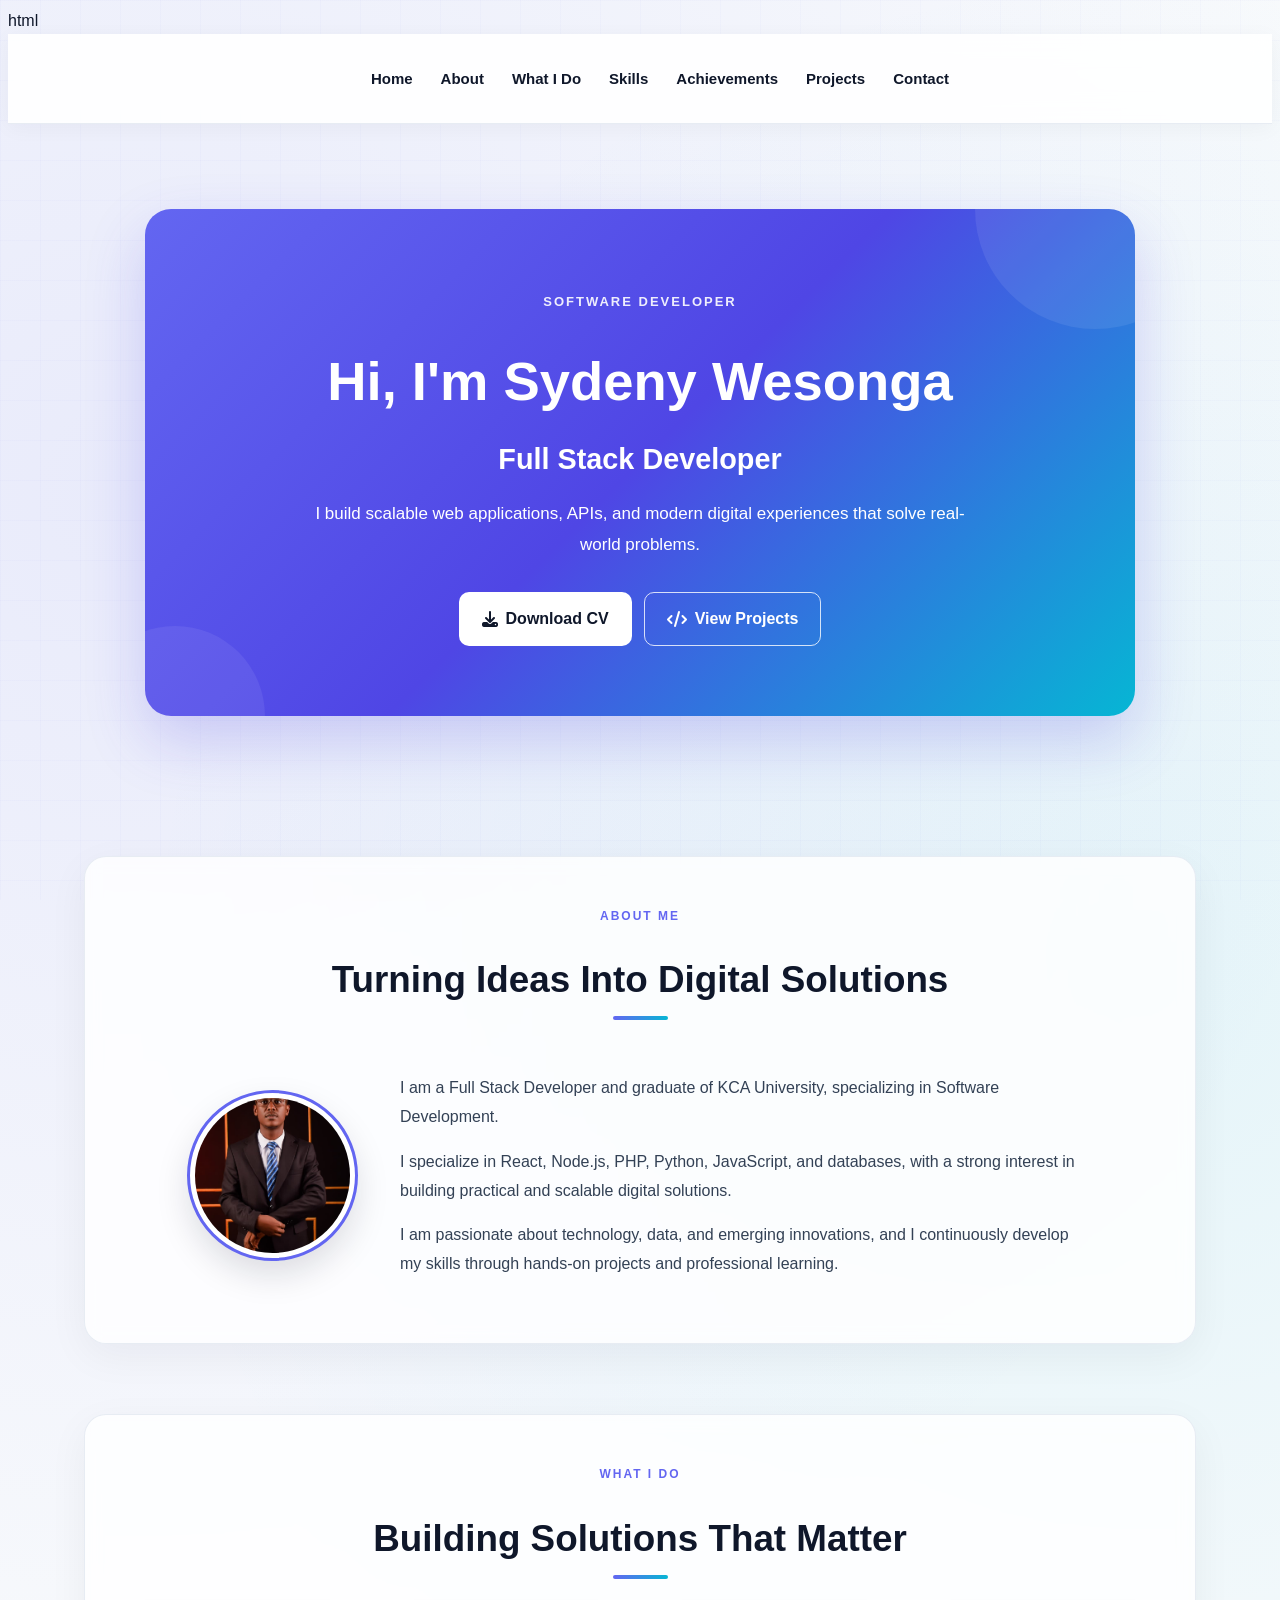
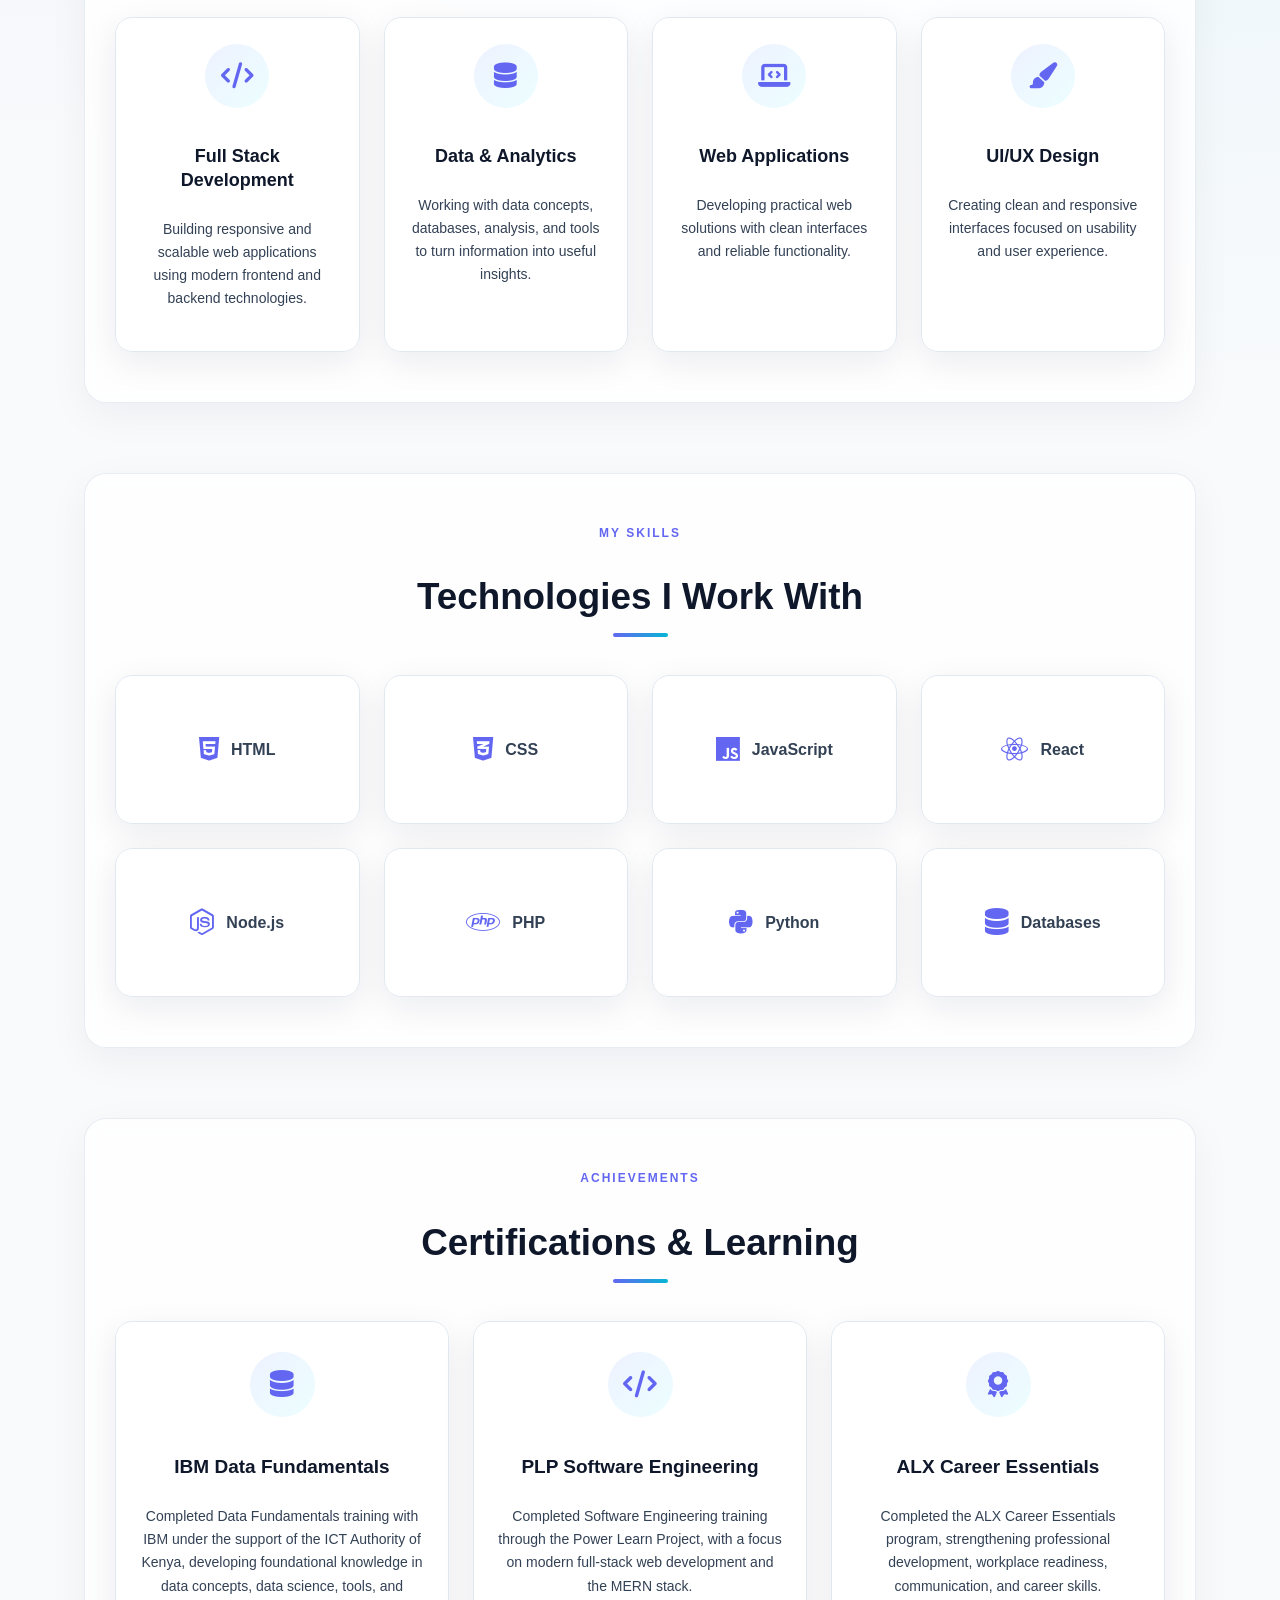
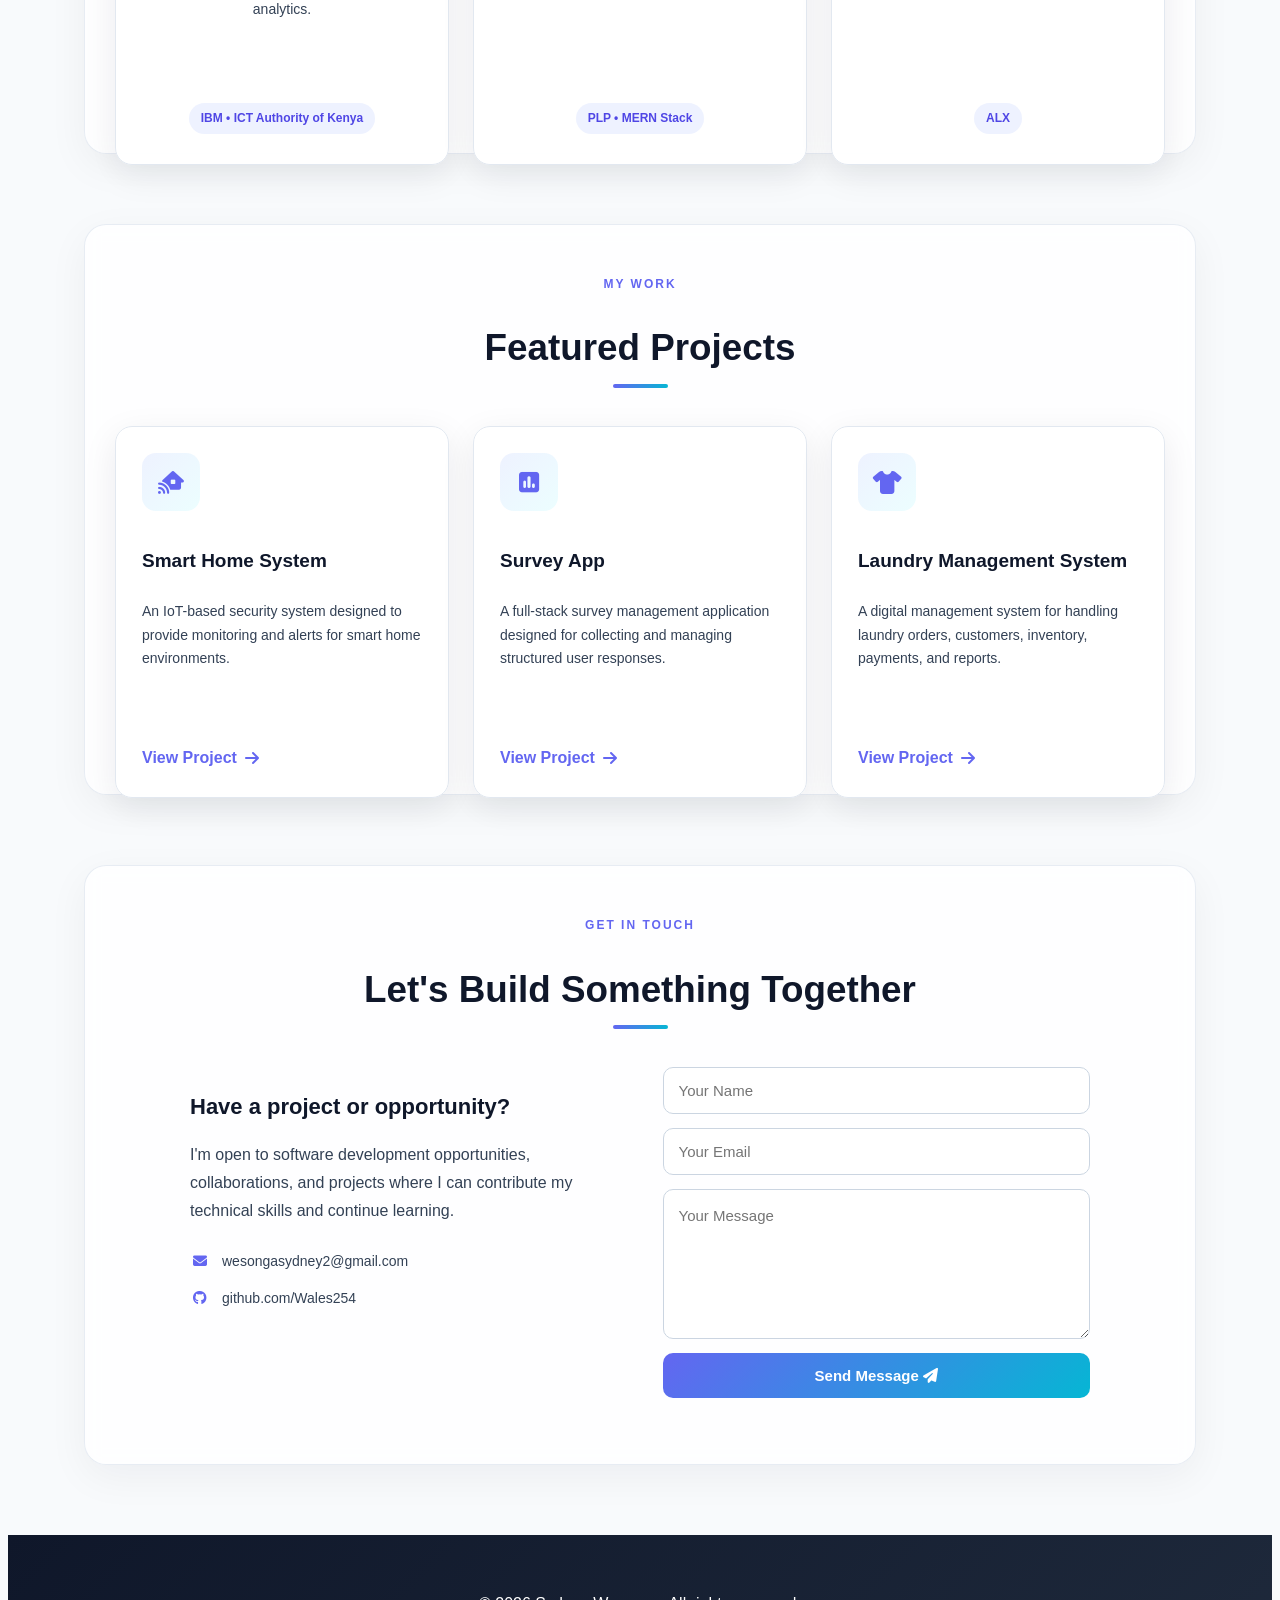
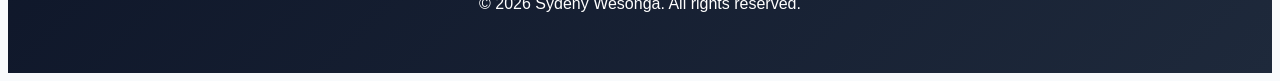
==== commit dc8efe98: "update index.html" ====
--- a/Portfolio/index.html
+++ b/Portfolio/index.html
@@ -1,4 +1,4 @@
-```html
+html
 <!DOCTYPE html>
 <html lang="en">
 
@@ -502,4 +502,3 @@
 
 </body>
 </html>
-```
--- a/Portfolio/style.css
+++ b/Portfolio/style.css
@@ -48,31 +48,23 @@
   line-height: 1.6;
   overflow-x: hidden;
 
-  /* SaaS background */
   background:
     radial-gradient(
       circle at 10% 10%,
-      rgba(99, 102, 241, 0.12),
+      rgba(99, 102, 241, 0.10),
       transparent 28%
     ),
     radial-gradient(
       circle at 90% 20%,
-      rgba(6, 182, 212, 0.10),
+      rgba(6, 182, 212, 0.08),
       transparent 25%
     ),
-    radial-gradient(
-      circle at 50% 90%,
-      rgba(139, 92, 246, 0.08),
-      transparent 30%
-    ),
     #f8fafc;
-
-  position: relative;
-}
-
-
-/* =========================
-   SUBTLE SAAS GRID
+}
+
+
+/* =========================
+   SUBTLE BACKGROUND GRID
 ========================= */
 
 body::before {
@@ -82,44 +74,16 @@
 
   background-image:
     linear-gradient(
-      rgba(99, 102, 241, 0.035) 1px,
+      rgba(99, 102, 241, 0.025) 1px,
       transparent 1px
     ),
     linear-gradient(
       90deg,
-      rgba(99, 102, 241, 0.035) 1px,
+      rgba(99, 102, 241, 0.025) 1px,
       transparent 1px
     );
 
   background-size: 40px 40px;
-
-  pointer-events: none;
-  z-index: -2;
-}
-
-
-/* =========================
-   SOFT BACKGROUND GLOW
-========================= */
-
-body::after {
-  content: "";
-  position: fixed;
-
-  width: 420px;
-  height: 420px;
-
-  top: 20%;
-  right: -180px;
-
-  background:
-    radial-gradient(
-      circle,
-      rgba(99, 102, 241, 0.12),
-      transparent 70%
-    );
-
-  filter: blur(20px);
 
   pointer-events: none;
   z-index: -1;
@@ -135,10 +99,10 @@
   top: 0;
   z-index: 1000;
 
-  background: rgba(255, 255, 255, 0.82);
-
-  backdrop-filter: blur(16px);
-  -webkit-backdrop-filter: blur(16px);
+  background: rgba(255, 255, 255, 0.90);
+
+  backdrop-filter: blur(14px);
+  -webkit-backdrop-filter: blur(14px);
 
   padding: 16px 20px;
 
@@ -172,8 +136,7 @@
 
   padding: 6px 2px;
 
-  transition:
-    color 0.3s ease;
+  transition: color 0.3s ease;
 }
 
 .navbar a::after {
@@ -186,6 +149,284 @@
 
   width: 0;
   height: 2px;
+
+  background: var(--primary);
+
+  transition: width 0.3s ease;
+}
+
+.navbar a:hover {
+  color: var(--primary);
+}
+
+.navbar a:hover::after {
+  width: 100%;
+}
+
+
+/* =========================
+   HERO
+========================= */
+
+.hero {
+  padding: 85px 20px 70px;
+
+  text-align: center;
+}
+
+.hero-card {
+  position: relative;
+
+  max-width: 900px;
+
+  margin: auto;
+
+  padding: 70px 45px;
+
+  border-radius: 26px;
+
+  color: var(--white);
+
+  background:
+    linear-gradient(
+      135deg,
+      #6366f1,
+      #4f46e5 50%,
+      #06b6d4
+    );
+
+  box-shadow:
+    0 25px 60px rgba(79, 70, 229, 0.22);
+
+  overflow: hidden;
+}
+
+
+/* Decorative hero shapes */
+
+.hero-card::before {
+  content: "";
+
+  position: absolute;
+
+  width: 240px;
+  height: 240px;
+
+  top: -120px;
+  right: -80px;
+
+  border-radius: 50%;
+
+  background: rgba(255, 255, 255, 0.08);
+
+  pointer-events: none;
+}
+
+.hero-card::after {
+  content: "";
+
+  position: absolute;
+
+  width: 180px;
+  height: 180px;
+
+  bottom: -90px;
+  left: -60px;
+
+  border-radius: 50%;
+
+  background: rgba(255, 255, 255, 0.07);
+
+  pointer-events: none;
+}
+
+.hero-label {
+  position: relative;
+  z-index: 2;
+
+  font-size: 13px;
+
+  font-weight: 700;
+
+  letter-spacing: 2px;
+
+  margin-bottom: 15px;
+
+  opacity: 0.9;
+}
+
+.hero-card h1 {
+  position: relative;
+  z-index: 2;
+
+  font-size: clamp(2rem, 5vw, 3.4rem);
+
+  line-height: 1.2;
+
+  margin-bottom: 18px;
+}
+
+.hero-card h2 {
+  position: relative;
+  z-index: 2;
+
+  font-size: clamp(1.2rem, 3vw, 1.8rem);
+
+  line-height: 1.4;
+
+  margin-bottom: 20px;
+
+  min-height: 40px;
+}
+
+.highlight {
+  color: var(--white);
+}
+
+.hero-intro {
+  position: relative;
+  z-index: 2;
+
+  max-width: 680px;
+
+  margin: 0 auto 32px;
+
+  font-size: 17px;
+
+  line-height: 1.8;
+}
+
+
+/* =========================
+   BUTTONS
+========================= */
+
+.hero-actions {
+  position: relative;
+  z-index: 5;
+
+  display: flex;
+
+  justify-content: center;
+  align-items: center;
+
+  flex-wrap: wrap;
+
+  gap: 12px;
+}
+
+.btn {
+  padding: 13px 22px;
+
+  background: var(--white);
+
+  color: var(--dark);
+
+  border-radius: 10px;
+
+  text-decoration: none;
+
+  display: inline-flex;
+
+  align-items: center;
+
+  gap: 8px;
+
+  font-weight: 700;
+
+  border: 1px solid transparent;
+
+  transition:
+    transform 0.3s ease,
+    box-shadow 0.3s ease;
+}
+
+.btn:hover {
+  transform: translateY(-3px);
+
+  box-shadow:
+    0 10px 25px rgba(15, 23, 42, 0.18);
+}
+
+.btn.secondary {
+  background: transparent;
+
+  border: 1px solid rgba(255, 255, 255, 0.8);
+
+  color: var(--white);
+}
+
+.btn.secondary:hover {
+  background: rgba(255, 255, 255, 0.12);
+}
+
+
+/* =========================
+   SECTIONS
+========================= */
+
+section {
+  width: min(1050px, calc(100% - 40px));
+
+  margin: 70px auto;
+
+  padding: 50px 30px;
+
+  background: rgba(255, 255, 255, 0.82);
+
+  backdrop-filter: blur(8px);
+  -webkit-backdrop-filter: blur(8px);
+
+  border: 1px solid rgba(226, 232, 240, 0.8);
+
+  border-radius: 22px;
+
+  box-shadow:
+    0 12px 40px rgba(15, 23, 42, 0.05);
+}
+
+
+/* =========================
+   SECTION HEADINGS
+========================= */
+
+.section-heading {
+  text-align: center;
+
+  margin-bottom: 38px;
+}
+
+.section-heading span {
+  display: block;
+
+  color: var(--primary);
+
+  font-size: 12px;
+
+  font-weight: 800;
+
+  letter-spacing: 2px;
+
+  margin-bottom: 8px;
+}
+
+.section-heading h2 {
+  font-size: clamp(1.7rem, 4vw, 2.3rem);
+
+  line-height: 1.3;
+}
+
+.section-heading h2::after {
+  content: "";
+
+  display: block;
+
+  width: 55px;
+  height: 4px;
+
+  margin: 12px auto 0;
+
+  border-radius: 10px;
 
   background:
     linear-gradient(
@@ -193,288 +434,6 @@
       var(--primary),
       var(--secondary)
     );
-
-  transition: width 0.3s ease;
-}
-
-.navbar a:hover {
-  color: var(--primary);
-}
-
-.navbar a:hover::after {
-  width: 100%;
-}
-
-
-/* =========================
-   HERO
-========================= */
-
-.hero {
-  position: relative;
-
-  padding: 100px 20px 80px;
-
-  text-align: center;
-}
-
-
-/* Decorative SaaS glow */
-
-.hero::before {
-  content: "";
-
-  position: absolute;
-
-  width: 500px;
-  height: 500px;
-
-  top: 20px;
-  left: 50%;
-
-  transform: translateX(-50%);
-
-  background:
-    radial-gradient(
-      circle,
-      rgba(99, 102, 241, 0.12),
-      transparent 70%
-    );
-
-  filter: blur(15px);
-
-  z-index: -1;
-}
-
-
-.hero-card {
-  position: relative;
-
-  max-width: 900px;
-
-  margin: auto;
-
-  padding: 75px 45px;
-
-  border-radius: 28px;
-
-  color: var(--white);
-
-  background:
-    linear-gradient(
-      135deg,
-      #6366f1 0%,
-      #4f46e5 45%,
-      #06b6d4 100%
-    );
-
-  box-shadow:
-    0 30px 70px rgba(79, 70, 229, 0.25);
-
-  overflow: hidden;
-}
-
-
-/* Hero decorative circles */
-
-.hero-card::before {
-  content: "";
-
-  position: absolute;
-
-  width: 250px;
-  height: 250px;
-
-  top: -100px;
-  right: -80px;
-
-  border-radius: 50%;
-
-  background:
-    rgba(255, 255, 255, 0.10);
-}
-
-.hero-card::after {
-  content: "";
-
-  position: absolute;
-
-  width: 180px;
-  height: 180px;
-
-  bottom: -80px;
-  left: -50px;
-
-  border-radius: 50%;
-
-  background:
-    rgba(255, 255, 255, 0.08);
-}
-
-
-.hero-card h1 {
-  position: relative;
-  z-index: 2;
-
-  font-size: clamp(2rem, 5vw, 3.4rem);
-
-  line-height: 1.2;
-
-  margin-bottom: 18px;
-}
-
-.hero-card h2 {
-  position: relative;
-  z-index: 2;
-
-  font-size: clamp(1.2rem, 3vw, 1.8rem);
-
-  line-height: 1.4;
-
-  margin-bottom: 20px;
-
-  min-height: 40px;
-}
-
-.highlight {
-  color: var(--white);
-}
-
-.hero-intro {
-  position: relative;
-  z-index: 2;
-
-  max-width: 680px;
-
-  margin: 0 auto 32px;
-
-  font-size: 17px;
-
-  line-height: 1.8;
-}
-
-
-/* =========================
-   BUTTONS
-========================= */
-
-.hero-actions {
-  position: relative;
-  z-index: 5;
-
-  display: flex;
-
-  justify-content: center;
-  align-items: center;
-
-  flex-wrap: wrap;
-
-  gap: 12px;
-}
-
-.btn {
-  padding: 13px 22px;
-
-  background: var(--white);
-
-  color: var(--dark);
-
-  border-radius: 10px;
-
-  text-decoration: none;
-
-  display: inline-block;
-
-  font-weight: 700;
-
-  border: 1px solid transparent;
-
-  transition:
-    transform 0.3s ease,
-    box-shadow 0.3s ease,
-    background 0.3s ease;
-}
-
-.btn:hover {
-  transform: translateY(-3px);
-
-  box-shadow:
-    0 10px 25px rgba(15, 23, 42, 0.18);
-}
-
-.btn.secondary {
-  background: transparent;
-
-  border: 1px solid rgba(255, 255, 255, 0.8);
-
-  color: var(--white);
-}
-
-.btn.secondary:hover {
-  background: rgba(255, 255, 255, 0.12);
-}
-
-
-/* =========================
-   SECTIONS
-========================= */
-
-section {
-  position: relative;
-
-  width: min(1050px, calc(100% - 40px));
-
-  margin: 80px auto;
-
-  padding: 50px 25px;
-
-  /* Glass/SaaS surface */
-
-  background:
-    rgba(255, 255, 255, 0.72);
-
-  backdrop-filter: blur(8px);
-  -webkit-backdrop-filter: blur(8px);
-
-  border: 1px solid rgba(255, 255, 255, 0.8);
-
-  border-radius: 24px;
-
-  box-shadow:
-    0 15px 45px rgba(15, 23, 42, 0.05);
-}
-
-section h2 {
-  text-align: center;
-
-  font-size: clamp(1.7rem, 4vw, 2.3rem);
-
-  margin-bottom: 38px;
-
-  line-height: 1.3;
-}
-
-
-/* Small gradient line under headings */
-
-section h2::after {
-  content: "";
-
-  display: block;
-
-  width: 55px;
-  height: 4px;
-
-  margin: 12px auto 0;
-
-  border-radius: 10px;
-
-  background:
-    linear-gradient(
-      90deg,
-      var(--primary),
-      var(--secondary)
-    );
 }
 
 
@@ -486,40 +445,24 @@
   display: flex;
 
   align-items: center;
+
   justify-content: center;
 
-  gap: 40px;
+  gap: 45px;
 
   max-width: 900px;
 
   margin: 0 auto;
 }
 
-.about-container > div {
-  flex: 1;
-
-  min-width: 0;
-}
-
-.about-container p {
-  color: var(--text);
-
-  line-height: 1.85;
-
-  margin-bottom: 14px;
-}
-
-
-/* =========================
-   PROFILE IMAGE
-========================= */
+.about-image {
+  flex-shrink: 0;
+}
 
 .profile-pic {
   width: 155px;
   height: 155px;
 
-  flex-shrink: 0;
-
   border-radius: 50%;
 
   object-fit: cover;
@@ -541,17 +484,28 @@
   transform: scale(1.05);
 }
 
-
-/* =========================
-   GRID
+.about-content {
+  flex: 1;
+
+  min-width: 0;
+}
+
+.about-content p {
+  color: var(--text);
+
+  line-height: 1.8;
+
+  margin-bottom: 14px;
+}
+
+
+/* =========================
+   GENERAL GRID
 ========================= */
 
 .grid {
   display: grid;
 
-  grid-template-columns:
-    repeat(auto-fit, minmax(220px, 1fr));
-
   gap: 24px;
 
   align-items: stretch;
@@ -559,16 +513,15 @@
 
 
 /* =========================
-   CARDS
+   GENERAL CARDS
 ========================= */
 
 .card {
-  background:
-    rgba(255, 255, 255, 0.92);
-
-  padding: 27px;
-
-  border-radius: 18px;
+  background: rgba(255, 255, 255, 0.95);
+
+  padding: 26px;
+
+  border-radius: 17px;
 
   border: 1px solid var(--border);
 
@@ -579,15 +532,15 @@
     box-shadow 0.3s ease,
     border-color 0.3s ease;
 
+  min-width: 0;
+
   overflow: hidden;
 
-  min-width: 0;
-
-  word-wrap: break-word;
+  overflow-wrap: break-word;
 }
 
 .card:hover {
-  transform: translateY(-7px);
+  transform: translateY(-6px);
 
   box-shadow: var(--shadow-hover);
 
@@ -597,74 +550,39 @@
 
 
 /* =========================
-   SKILLS
-========================= */
-
-#skills .card {
+   WHAT I DO
+========================= */
+
+.services-grid {
+  grid-template-columns: repeat(4, 1fr);
+}
+
+.service-card {
+  text-align: center;
+
+  min-height: 260px;
+
+  display: flex;
+
+  flex-direction: column;
+
+  align-items: center;
+}
+
+.service-icon {
+  width: 64px;
+  height: 64px;
+
   display: flex;
 
   align-items: center;
   justify-content: center;
 
-  gap: 12px;
-
-  min-height: 95px;
-
-  font-weight: 700;
-
-  color: var(--text);
-}
-
-#skills .card i {
-  font-size: 27px;
-
-  color: var(--primary);
-}
-
-
-/* =========================
-   ACHIEVEMENTS
-========================= */
-
-#achievements {
-  text-align: center;
-}
-
-.achievements-grid {
-  grid-template-columns:
-    repeat(auto-fit, minmax(280px, 1fr));
-}
-
-.achievement-card {
-  display: flex;
-
-  flex-direction: column;
-
-  align-items: center;
-
-  height: 100%;
-
-  min-height: 330px;
-
-  padding: 32px 26px;
-
-  text-align: center;
-}
-
-.achievement-icon {
-  display: flex;
-
-  align-items: center;
-  justify-content: center;
-
-  width: 68px;
-  height: 68px;
-
   flex-shrink: 0;
 
-  margin-bottom: 20px;
-
   border-radius: 50%;
+
+  margin-bottom: 18px;
 
   background:
     linear-gradient(
@@ -675,78 +593,90 @@
 
   color: var(--primary);
 
-  font-size: 28px;
-}
-
-.achievement-card h3 {
-  font-size: 20px;
+  font-size: 26px;
+}
+
+.service-card h3 {
+  font-size: 18px;
 
   line-height: 1.35;
 
-  margin-bottom: 15px;
-
-  color: var(--dark);
-}
-
-.achievement-card p {
+  margin-bottom: 12px;
+}
+
+.service-card p {
   color: var(--text);
 
-  line-height: 1.7;
-
-  font-size: 15px;
-
-  margin-bottom: 22px;
-
-  flex-grow: 1;
-}
-
-.achievement-tag {
-  display: inline-block;
-
-  max-width: 100%;
-
-  padding: 7px 13px;
-
-  background: #eef2ff;
-
-  color: var(--primary-dark);
-
-  border-radius: 20px;
-
-  font-size: 13px;
+  font-size: 14px;
+
+  line-height: 1.65;
+}
+
+
+/* =========================
+   SKILLS
+========================= */
+
+.skills-grid {
+  grid-template-columns: repeat(4, 1fr);
+}
+
+.skill-card {
+  min-height: 95px;
+
+  display: flex;
+
+  align-items: center;
+  justify-content: center;
+
+  gap: 12px;
+
+  color: var(--text);
 
   font-weight: 700;
 
-  line-height: 1.4;
-
-  overflow-wrap: break-word;
-}
-
-
-/* =========================
-   WHAT I DO
-========================= */
-
-.services-grid {
-  grid-template-columns:
-    repeat(auto-fit, minmax(220px, 1fr));
-}
-
-.service-card {
   text-align: center;
-
-  min-height: 260px;
-
+}
+
+.skill-card i {
+  color: var(--primary);
+
+  font-size: 27px;
+}
+
+
+/* =========================
+   ACHIEVEMENTS
+   THREE CARDS IN ONE ROW
+========================= */
+
+.achievements-grid {
+  display: grid;
+
+  grid-template-columns: repeat(3, 1fr);
+
+  gap: 24px;
+
+  align-items: stretch;
+}
+
+.achievement-card {
   display: flex;
 
   flex-direction: column;
 
   align-items: center;
 
-  justify-content: flex-start;
-}
-
-.service-icon {
+  height: 100%;
+
+  min-height: 320px;
+
+  padding: 30px 22px;
+
+  text-align: center;
+}
+
+.achievement-icon {
   width: 65px;
   height: 65px;
 
@@ -754,6 +684,10 @@
 
   align-items: center;
   justify-content: center;
+
+  flex-shrink: 0;
+
+  margin-bottom: 18px;
 
   border-radius: 50%;
 
@@ -767,34 +701,60 @@
   color: var(--primary);
 
   font-size: 27px;
-
-  margin-bottom: 20px;
-
-  flex-shrink: 0;
-}
-
-.service-card h3 {
-  font-size: 20px;
+}
+
+.achievement-card h3 {
+  font-size: 19px;
 
   line-height: 1.35;
 
   margin-bottom: 12px;
-}
-
-.service-card p {
+
+  color: var(--dark);
+}
+
+.achievement-card p {
   color: var(--text);
 
-  line-height: 1.7;
-
-  font-size: 15px;
-
-  max-width: 330px;
+  font-size: 14px;
+
+  line-height: 1.65;
+
+  margin-bottom: 18px;
+
+  flex-grow: 1;
+}
+
+.achievement-tag {
+  display: inline-block;
+
+  max-width: 100%;
+
+  padding: 7px 12px;
+
+  background: #eef2ff;
+
+  color: var(--primary-dark);
+
+  border-radius: 20px;
+
+  font-size: 12px;
+
+  font-weight: 700;
+
+  line-height: 1.4;
+
+  overflow-wrap: break-word;
 }
 
 
 /* =========================
    PROJECTS
 ========================= */
+
+.projects-grid {
+  grid-template-columns: repeat(3, 1fr);
+}
 
 .project {
   display: flex;
@@ -804,8 +764,33 @@
   height: 100%;
 }
 
+.project-icon {
+  width: 58px;
+  height: 58px;
+
+  display: flex;
+
+  align-items: center;
+  justify-content: center;
+
+  margin-bottom: 18px;
+
+  border-radius: 14px;
+
+  background:
+    linear-gradient(
+      135deg,
+      #eef2ff,
+      #ecfeff
+    );
+
+  color: var(--primary);
+
+  font-size: 23px;
+}
+
 .project h3 {
-  font-size: 20px;
+  font-size: 19px;
 
   line-height: 1.35;
 
@@ -815,15 +800,21 @@
 .project p {
   color: var(--text);
 
+  font-size: 14px;
+
   line-height: 1.7;
 
-  margin-bottom: 18px;
+  margin-bottom: 20px;
 
   flex-grow: 1;
 }
 
-.project a {
-  display: inline-block;
+.project-link {
+  display: inline-flex;
+
+  align-items: center;
+
+  gap: 8px;
 
   color: var(--primary);
 
@@ -834,16 +825,68 @@
   margin-top: auto;
 }
 
-.project a:hover {
+.project-link:hover {
   color: var(--primary-dark);
-
-  text-decoration: underline;
 }
 
 
 /* =========================
    CONTACT
 ========================= */
+
+.contact-container {
+  display: grid;
+
+  grid-template-columns: 1fr 1fr;
+
+  gap: 45px;
+
+  align-items: start;
+
+  max-width: 900px;
+
+  margin: 0 auto;
+}
+
+.contact-info h3 {
+  font-size: 22px;
+
+  margin-bottom: 15px;
+}
+
+.contact-info p {
+  color: var(--text);
+
+  line-height: 1.75;
+
+  margin-bottom: 25px;
+}
+
+.contact-item {
+  display: flex;
+
+  align-items: center;
+
+  gap: 12px;
+
+  margin-bottom: 15px;
+
+  color: var(--text);
+
+  font-size: 14px;
+
+  overflow-wrap: anywhere;
+}
+
+.contact-item i {
+  color: var(--primary);
+
+  width: 20px;
+
+  text-align: center;
+
+  flex-shrink: 0;
+}
 
 form {
   display: flex;
@@ -851,10 +894,6 @@
   flex-direction: column;
 
   gap: 14px;
-
-  max-width: 700px;
-
-  margin: 0 auto;
 }
 
 input,
@@ -944,7 +983,7 @@
 
   padding: 40px 20px;
 
-  margin-top: 80px;
+  margin-top: 70px;
 
   background:
     linear-gradient(
@@ -962,14 +1001,38 @@
 
 
 /* =========================
-   RESPONSIVE DESIGN
-========================= */
-
-@media (max-width: 700px) {
-
-  .navbar {
-    padding: 13px 12px;
-  }
+   TABLET
+========================= */
+
+@media (max-width: 950px) {
+
+  .services-grid {
+    grid-template-columns: repeat(2, 1fr);
+  }
+
+  .skills-grid {
+    grid-template-columns: repeat(3, 1fr);
+  }
+
+  .achievements-grid {
+    grid-template-columns: repeat(3, 1fr);
+  }
+
+  .projects-grid {
+    grid-template-columns: repeat(2, 1fr);
+  }
+
+  .contact-container {
+    grid-template-columns: 1fr;
+  }
+}
+
+
+/* =========================
+   SMALL TABLETS
+========================= */
+
+@media (max-width: 750px) {
 
   .navbar ul {
     gap: 8px 15px;
@@ -979,12 +1042,54 @@
     font-size: 14px;
   }
 
+  .about-container {
+    flex-direction: column;
+
+    text-align: center;
+  }
+
+  .about-content {
+    width: 100%;
+  }
+
+  .skills-grid {
+    grid-template-columns: repeat(2, 1fr);
+  }
+
+  .achievements-grid {
+    grid-template-columns: repeat(2, 1fr);
+  }
+
+  .projects-grid {
+    grid-template-columns: repeat(2, 1fr);
+  }
+}
+
+
+/* =========================
+   MOBILE
+========================= */
+
+@media (max-width: 600px) {
+
+  .navbar {
+    padding: 13px 10px;
+  }
+
+  .navbar ul {
+    gap: 7px 12px;
+  }
+
+  .navbar a {
+    font-size: 13px;
+  }
+
   .hero {
-    padding: 55px 15px 45px;
+    padding: 50px 14px 40px;
   }
 
   .hero-card {
-    padding: 50px 22px;
+    padding: 45px 20px;
 
     border-radius: 20px;
   }
@@ -993,95 +1098,77 @@
     font-size: 15px;
   }
 
+  .hero-actions {
+    flex-direction: column;
+
+    gap: 9px;
+  }
+
+  .btn {
+    width: min(100%, 250px);
+
+    justify-content: center;
+  }
+
   section {
-    width: calc(100% - 24px);
-
-    margin: 50px auto;
-
-    padding: 35px 12px;
+    width: calc(100% - 20px);
+
+    margin: 45px auto;
+
+    padding: 35px 15px;
 
     border-radius: 18px;
   }
 
-  .about-container {
-    flex-direction: column;
-
-    text-align: center;
-
-    gap: 25px;
-  }
-
-  .about-container > div {
-    width: 100%;
+  .services-grid,
+  .skills-grid,
+  .achievements-grid,
+  .projects-grid {
+    grid-template-columns: 1fr;
+  }
+
+  .achievement-card {
+    min-height: auto;
+  }
+
+  .service-card {
+    min-height: auto;
+  }
+
+  .project {
+    min-height: 250px;
+  }
+
+  .contact-container {
+    grid-template-columns: 1fr;
+
+    gap: 30px;
+  }
+}
+
+
+/* =========================
+   VERY SMALL PHONES
+========================= */
+
+@media (max-width: 400px) {
+
+  .hero-card {
+    padding: 38px 16px;
+  }
+
+  section {
+    padding-left: 10px;
+    padding-right: 10px;
+  }
+
+  .card {
+    padding: 22px 17px;
   }
 
   .profile-pic {
     width: 135px;
     height: 135px;
   }
-
-  .grid,
-  .achievements-grid,
-  .services-grid {
-    grid-template-columns: 1fr;
-
-    gap: 18px;
-  }
-
-  .achievement-card {
-    min-height: auto;
-
-    padding: 28px 22px;
-  }
-
-  .service-card {
-    min-height: auto;
-
-    padding: 28px 22px;
-  }
-
-  .hero-actions {
-    flex-direction: column;
-
-    gap: 8px;
-  }
-
-  .btn {
-    width: min(100%, 250px);
-  }
-}
-
-
-/* =========================
-   SMALL PHONES
-========================= */
-
-@media (max-width: 400px) {
-
-  .navbar ul {
-    gap: 7px 11px;
-  }
-
-  .navbar a {
-    font-size: 13px;
-  }
-
-  .hero-card {
-    padding: 40px 17px;
-  }
-
-  section {
-    padding-left: 7px;
-    padding-right: 7px;
-  }
-
-  .card {
-    padding: 22px 18px;
-  }
-
-  .achievement-card,
-  .service-card {
-    padding: 25px 18px;
-  }
 }
 ```
